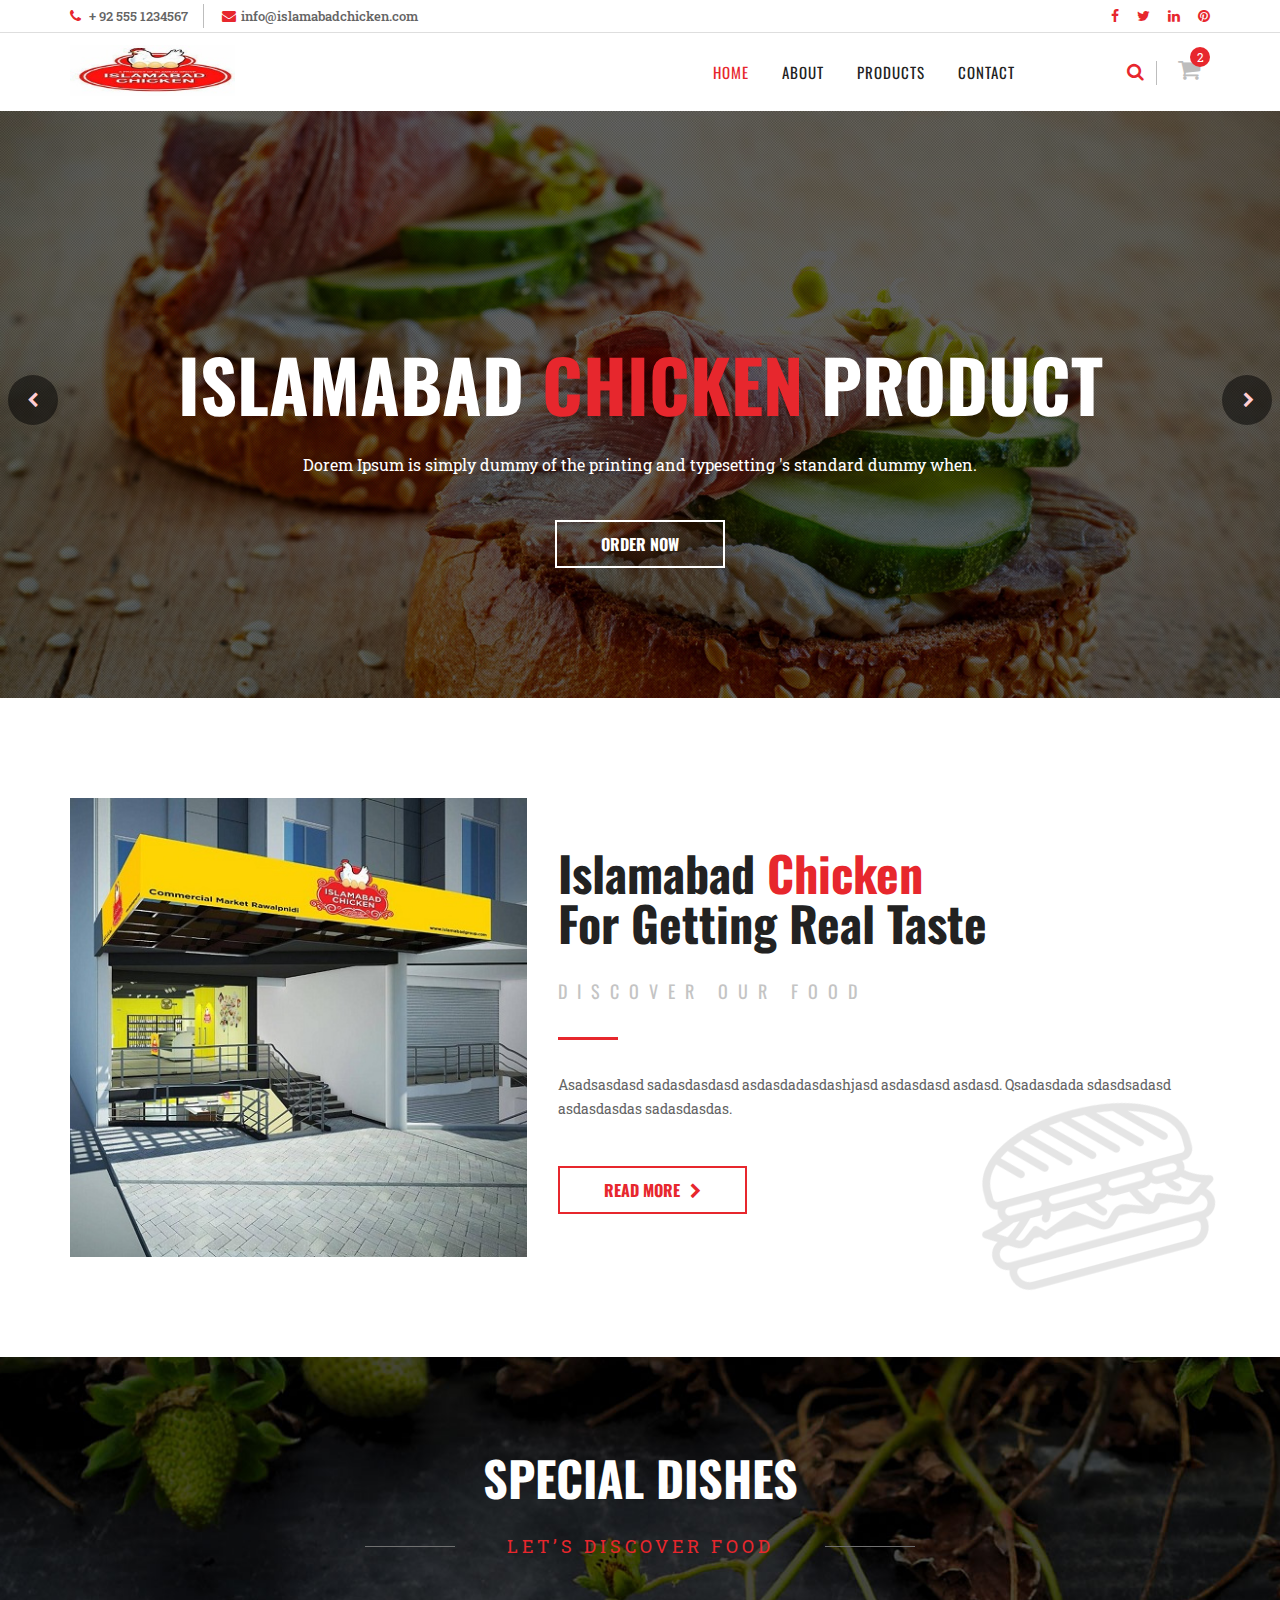
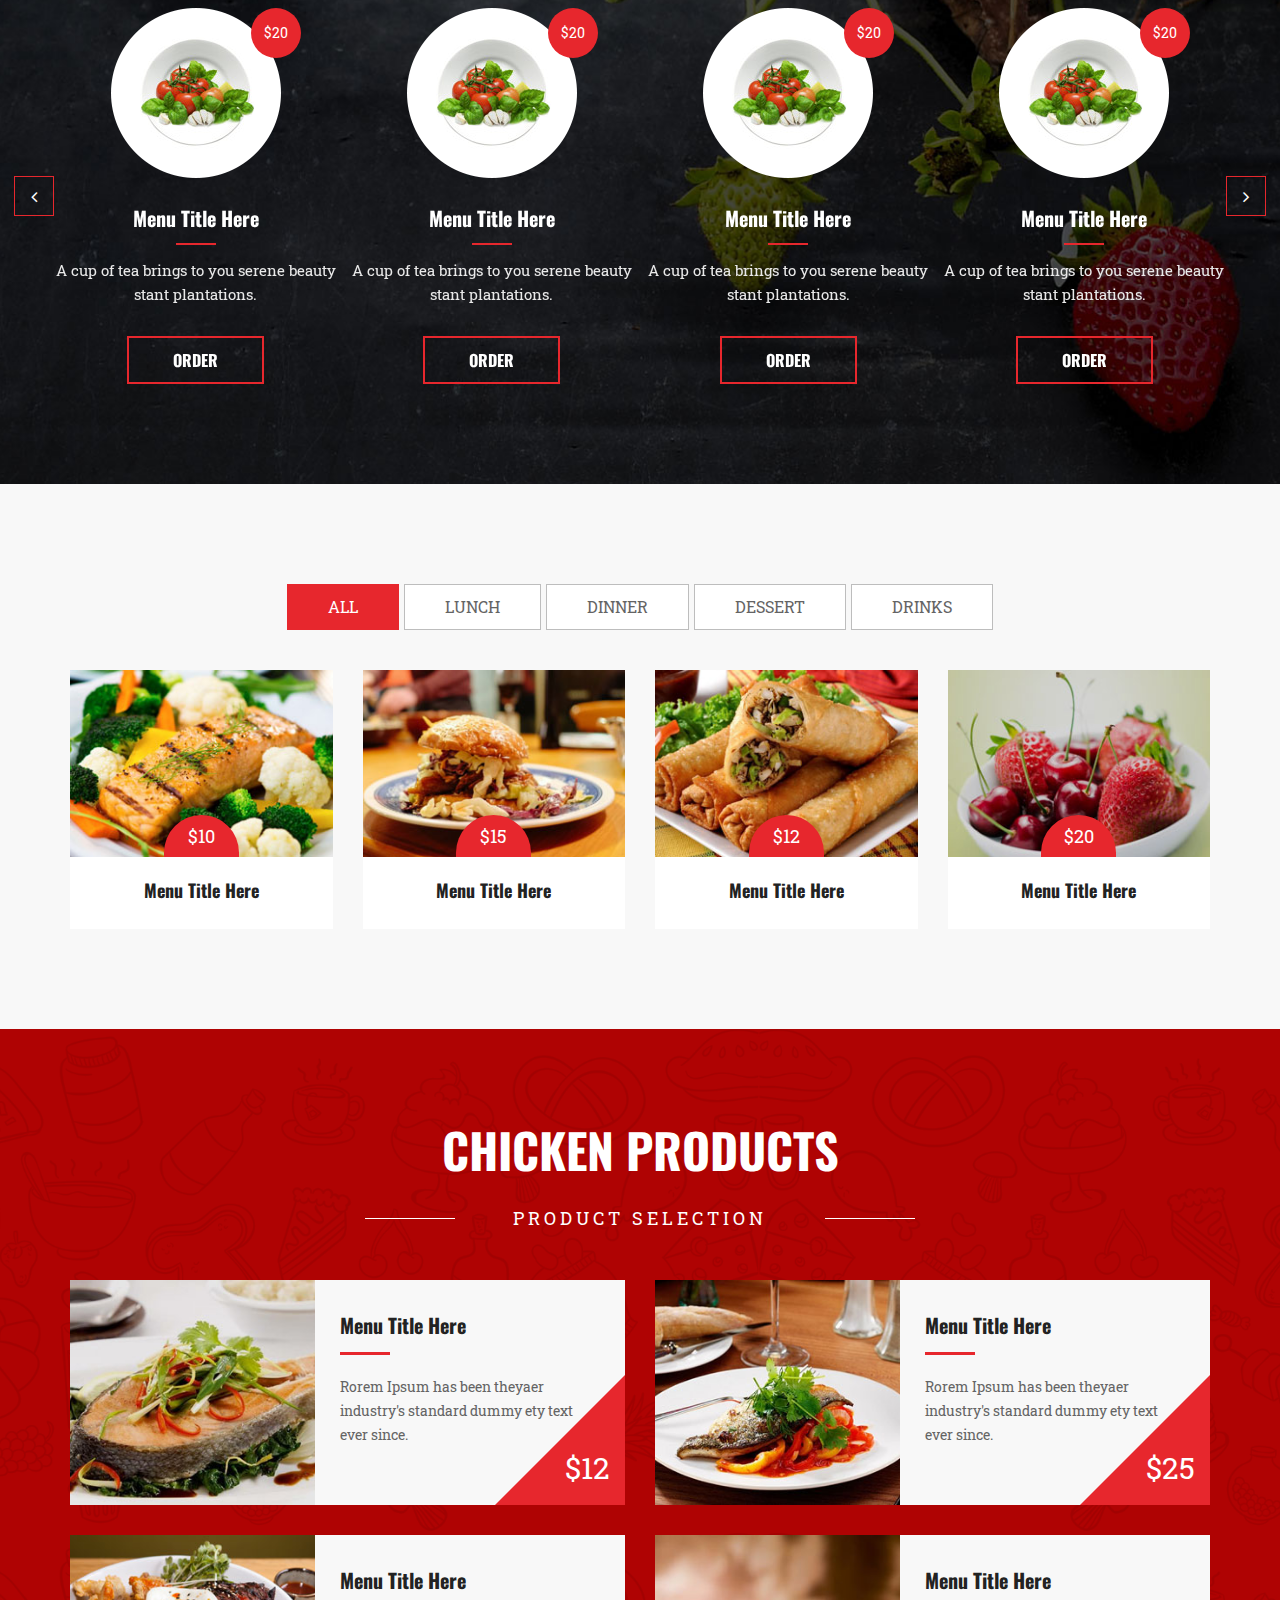
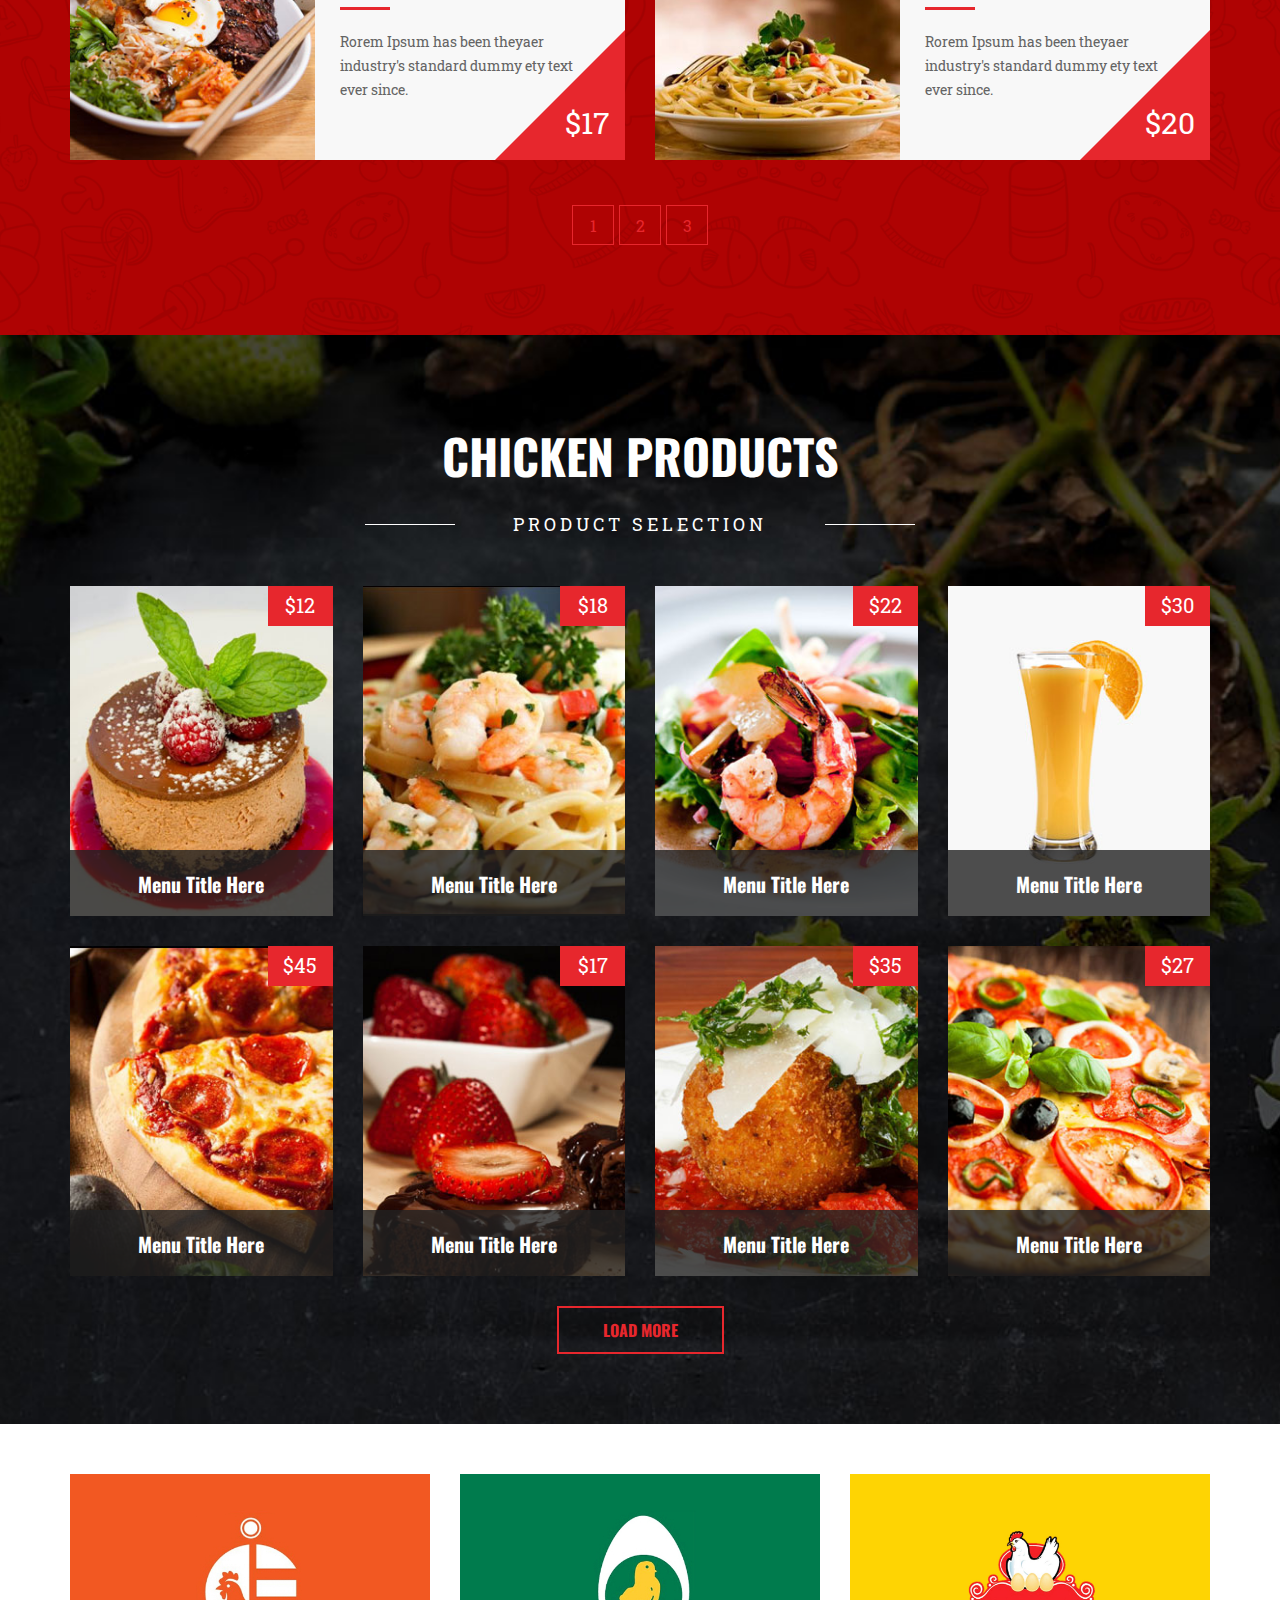
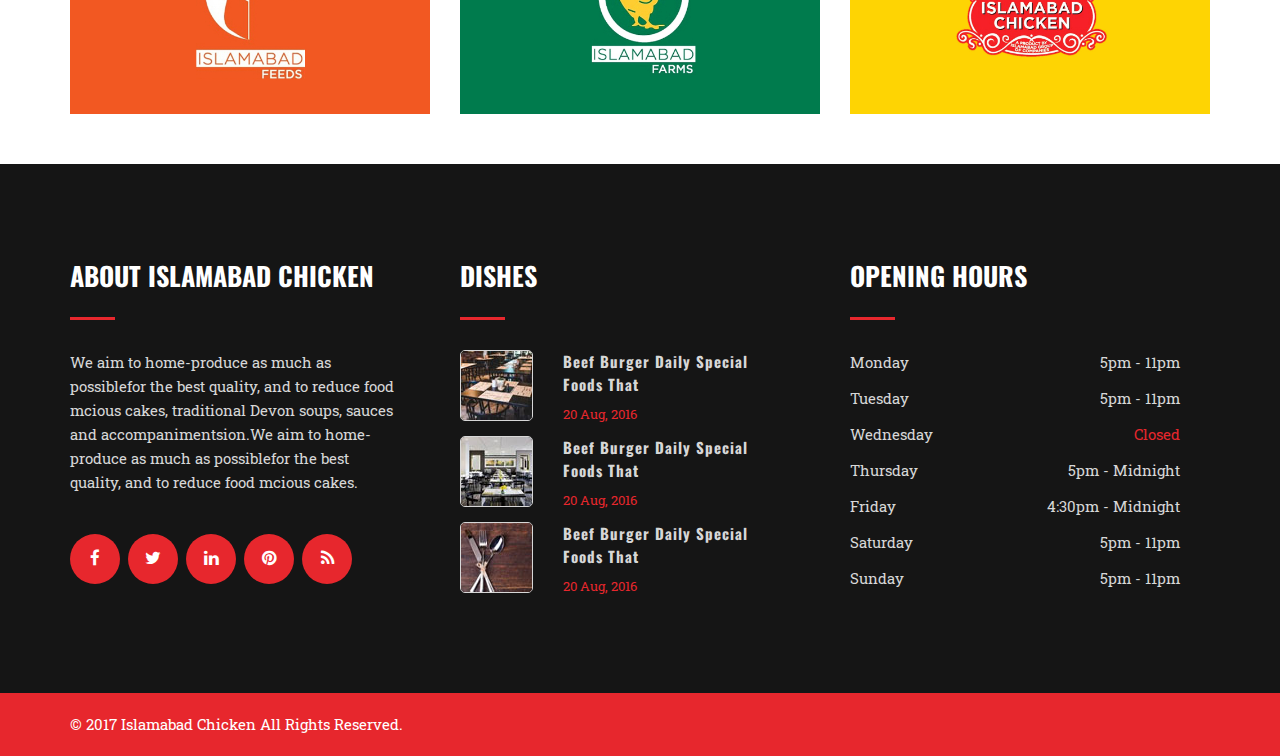
==== www/index.html @ 4a41516d "first commit" ====
<!doctype html>
<html class="no-js" lang="">
<meta http-equiv="content-type" content="text/html;charset=UTF-8" />
<head>
        <meta charset="utf-8">
        <meta http-equiv="x-ua-compatible" content="ie=edge">
        <title>Islamabad Chicken | Home </title>
        <meta name="description" content="">
        <meta name="viewport" content="width=device-width, initial-scale=1">

        <!-- Favicon -->
        <link rel="shortcut icon" type="image/x-icon" href="img/favicon.png">

        <!-- Normalize CSS --> 
        <link rel="stylesheet" href="css/normalize.css">

        <!-- Main CSS -->         
        <link rel="stylesheet" href="css/main.css">

        <!-- Bootstrap CSS --> 
        <link rel="stylesheet" href="css/bootstrap.min.css">

        <!-- Animate CSS --> 
        <link rel="stylesheet" href="css/animate.min.css">

        <!-- Font-awesome CSS-->
        <link rel="stylesheet" href="css/font-awesome.min.css">
        
        <!-- Owl Caousel CSS -->
        <link rel="stylesheet" href="vendor/OwlCarousel/owl.carousel.min.css">
        <link rel="stylesheet" href="vendor/OwlCarousel/owl.theme.default.min.css">
        
        <!-- Main Menu CSS -->      
        <link rel="stylesheet" href="css/meanmenu.min.css">

        <!-- nivo slider CSS -->
        <link rel="stylesheet" href="vendor/slider/css/nivo-slider.css" type="text/css" />
        <link rel="stylesheet" href="vendor/slider/css/preview.css" type="text/css" media="screen" />

        <!-- Datetime Picker Style CSS -->
        <link rel="stylesheet" href="css/jquery.datetimepicker.css">

        <!-- Switch Style CSS -->
        <link rel="stylesheet" href="css/switch-style.css">

        <!-- Custom CSS -->
        <link rel="stylesheet" href="style.css">

        <!-- Modernizr Js -->
        <script src="js/modernizr-2.8.3.min.js"></script>

    </head>
    <body>
        <!--[if lt IE 8]>
            <p class="browserupgrade">You are using an <strong>outdated</strong> browser. Please <a href="http://browsehappy.com/">upgrade your browser</a> to improve your experience.</p>
        <![endif]-->

        <!-- Add your site or application content here -->
        <div class="wrapper">
            <!-- Header Area Start Here -->
            <header>                
                <div class="header2-area">
                    <div class="header-top-area">
                        <div class="container">
                            <div class="row">
                                <div class="col-lg-6 col-md-6 col-sm-6 col-xs-12">
                                    <div class="header-top-left">
                                        <ul>
                                            <li><i class="fa fa-phone" aria-hidden="true"></i><a href="Tel:+1234567890"> + 92 555 1234567 </a></li>
                                            <li><i class="fa fa-envelope" aria-hidden="true"></i><a href="#">info@islamabadchicken.com</a></li>
                                        </ul>
                                    </div>
                                </div>
                                <div class="col-lg-6 col-md-6 col-sm-6 col-xs-12">
                                    <div class="header-top-right">
                                        <ul>
                                            <li><a href="#"><i class="fa fa-facebook" aria-hidden="true"></i></a></li>
                                            <li><a href="#"><i class="fa fa-twitter" aria-hidden="true"></i></a></li>
                                            <li><a href="#"><i class="fa fa-linkedin" aria-hidden="true"></i></a></li>
                                            <li><a href="#"><i class="fa fa-pinterest" aria-hidden="true"></i></a></li>
                                        </ul>
                                    </div>
                                </div>
                            </div>
                        </div>
                    </div>
                    <div class="header-bottom-area" id="sticker">
                        <div class="container">
                            <div class="row">                         
                                <div class="col-lg-2 col-md-2 col-sm-2 col-xs-12">
                                    <div class="logo-area">
                                        <a href="index-2.#"><img class="img-responsive" src="img/logo-color.png" alt="logo"></a>
                                    </div>
                                </div>  
                                <div class="col-lg-8 col-md-8 col-sm-8 col-xs-12">
                                    <div class="main-menu-area">
                                        <nav>
                                            <ul>
                                                <li class="active"><a href="#">Home</a></li>
                                                <li><a href="#">About</a></li>
                                                <li><a href="#">Products</a></li>
                                               <li><a href="contact.#">Contact</a></li>
                                            </ul>
                                        </nav>
                                    </div>
                                </div>   
                                <div class="col-lg-2 col-md-2 col-sm-2 col-xs-12">
                                    <ul class="header-cart-area">
                                        <li class="header-search">
                                            <form>
                                                <input type="text" class="search-form" placeholder="Search...." required="">                                    
                                                <a href="#" class="search-button" id="search-button"><i class="fa fa-search" aria-hidden="true"></i></a>
                                            </form>
                                        </li>
                                        <li>
                                            <div class="cart-area">
                                                <a href="#"><i aria-hidden="true" class="fa fa-shopping-cart"></i><span>2</span></a>
                                                <ul>
                                                    <li>
                                                        <div class="cart-single-product">
                                                            <div class="media">
                                                                <div class="pull-left cart-product-img">
                                                                    <a href="#">
                                                                        <img src="img/dish/1.png" alt="product" class="img-responsive">
                                                                    </a>
                                                                </div>
                                                                <div class="media-body cart-content">
                                                                    <ul>
                                                                        <li>
                                                                            <h1><a href="#">Lunch Menu</a></h1>
                                                                            <p><span>Code:</span> STPT600</p>
                                                                        </li>
                                                                        <li>
                                                                            <p>X 1</p>
                                                                        </li>
                                                                        <li>
                                                                            <p>$49</p>
                                                                        </li>
                                                                        <li>
                                                                            <a href="#" class="trash"><i class="fa fa-trash-o"></i></a>
                                                                        </li>
                                                                    </ul>
                                                                </div>
                                                            </div>
                                                        </div>
                                                    </li>
                                                    <li>
                                                        <div class="cart-single-product">
                                                            <div class="media">
                                                                <div class="pull-left cart-product-img">
                                                                    <a href="#">
                                                                        <img src="img/dish/2.png" alt="product" class="img-responsive">
                                                                    </a>
                                                                </div>
                                                                <div class="media-body cart-content">
                                                                    <ul>
                                                                        <li>
                                                                            <h1><a href="#">Dinner Menu</a></h1>
                                                                            <p><span>Code:</span> STPT460</p>
                                                                        </li>
                                                                        <li>
                                                                            <p>X 1</p>
                                                                        </li>
                                                                        <li>
                                                                            <p>$75</p>
                                                                        </li>
                                                                        <li>
                                                                            <a href="#" class="trash"><i class="fa fa-trash-o"></i></a>
                                                                        </li>
                                                                    </ul>
                                                                </div>
                                                            </div>
                                                        </div>
                                                    </li>
                                                    <li>
                                                        <span><span>Sub Total</span></span><span>$124</span>
                                                        <span><span>Discount</span></span><span>$30</span>
                                                        <span><span>Vat(20%)</span></span><span>$18.8</span>
                                                        <span><span>Sub Total</span></span><span>$112.8</span>
                                                    </li>
                                                    <li>
                                                        <ul class="checkout">
                                                            <li><a href="https://www.radiustheme.com/demo/html/redchili/redchili/cart.html" class="default-btn">View Cart</a></li>
                                                            <li><a href="https://www.radiustheme.com/demo/html/redchili/redchili/check-out.html" class="default-btn">Checkout</a></li>
                                                        </ul>
                                                    </li>
                                                </ul>
                                            </div>
                                        </li>
                                    </ul>
                                </div> 
                            </div>                          
                        </div> 
                    </div>
                </div>
                <!-- Mobile Menu Area Start -->
                <div class="mobile-menu-area">
                    <div class="container">
                        <div class="row">
                            <div class="col-md-12">
                                <div class="mobile-menu">
                                    <nav id="dropdown">
                                        <ul>
                                            <li><a href="index.php">Home</a></li>
                                            <li><a href="#">About</a>
                                                <ul>
                                                    <li><a href="about1.#">About 1</a></li>
                                                    <li><a href="about2.#">About 2</a></li>   
                                                    <li class="has-child-menu"><a href="#">Demo</a>
                                                        <ul class="thired-level">
                                                            <li><a href="#">Demo 1</a></li>
                                                            <li><a href="#">Demo 2</a></li>
                                                        </ul>
                                                    </li> 
                                                </ul>
                                            </li>
                                            <li><a href="#">Food Menu</a>
                                                <ul>
                                                    <li><a href="food-menu1.#">Food Menu 1</a></li>        
                                                    <li><a href="food-menu2.#">Food Menu 2</a></li>        
                                                    <li><a href="food-menu3.#">Food Menu 3</a></li>        
                                                    <li><a href="food-menu4.#">Food Menu 4</a></li>        
                                                    <li><a href="food-menu5.#">Food Menu 5</a></li> 
                                                    <li><a href="food-menu-details.#">Menu Details</a></li> 
                                                </ul>   
                                            </li>
                                          
                                           
                                            <li><a href="contact.#">Contact</a></li>
                                        </ul>
                                    </nav>
                                </div>           
                            </div>
                        </div>
                    </div>
                </div>  
                <!-- Mobile Menu Area End -->
            </header>
            <!-- Header Area End Here -->
            <!-- Slider 1 Area Start Here -->               
            <div class="slider1-area">
                <div class="bend niceties preview-1">
                    <div id="ensign-nivoslider-3" class="slides">   
                        <img src="img/slider/slide2-1.jpg" alt="slider" title="#slider-direction-1"/>
                        <img src="img/slider/slide2-2.jpg" alt="slider" title="#slider-direction-2"/>
                        <img src="img/slider/slide2-3.jpg" alt="slider" title="#slider-direction-3"/>
                    </div>
                    <div id="slider-direction-3" class="t-cn slider-direction">
                        <div class="slider-content s-tb slide-1">
                            <div class="title-container s-tb-c">
                                <h1 class="title1">Delicious Chicken Shawarma</h1>
                                <p>Dorem Ipsum is simply dummy of the printing and typesetting 's standard dummy when.</p>
                                <div class="slider-btn-area">
                                    <a href="#" class="ghost-btn">Order Now</a>
                                </div>
                            </div>
                        </div>
                    </div>
                    <div id="slider-direction-2" class="t-cn slider-direction">
                        <div class="slider-content s-tb slide-2">
                             <div class="title-container s-tb-c">
                                <h1 class="title1">Grilled Shawarma Sandwiches </h1>
                                <p>Dorem Ipsum is simply dummy of the printing and typesetting 's standard dummy when.</p>
                                <div class="slider-btn-area">
                                    <a href="#" class="ghost-btn">Order Now</a>
                                </div>
                            </div>
                        </div>
                    </div>
                    <div id="slider-direction-1" class="t-cn slider-direction">
                        <div class="slider-content s-tb slide-3">
                             <div class="title-container s-tb-c">
                                <h1 class="title1">Islamabad <span>Chicken</span> Product </h1>
                                <p>Dorem Ipsum is simply dummy of the printing and typesetting 's standard dummy when.</p>
                                <div class="slider-btn-area">
                                    <a href="#" class="ghost-btn">Order Now</a>
                                </div>
                            </div>
                        </div>
                    </div>
                </div>  
            </div>
            <!-- Slider 1 Area End Here -->
            
			<!-- About 1 Area Start Here -->
            <div class="about1-area section-space">
                <img class="img-responsive section-back" src="img/section-back-1.png" alt="Sestion Back">
                <div class="container">
                    <div class="row">
                        <div class="col-lg-5 col-md-5 col-sm-6 col-xs-12 wow fadeInLeft">
                           <a href="#"><img class="img-responsive" src="img/chef/1.png" alt="chef"></a>
                        </div>
                        <div class="col-lg-7 col-md-7 col-sm-6 col-xs-12 wow fadeInRight">
                            <div class="about1-area-top">
                                <h2>Islamabad <span> Chicken </span></h2>
                                <h2>For Getting Real Taste</h2>
                            </div>
                           <h3 class="title-bar-big-left">Discover Our Food</h3>
                           <p>Asadsasdasd sadasdasdasd asdasdadasdashjasd asdasdasd asdasd. Qsadasdada sdasdsadasd asdasdasdas sadasdasdas.</p>
                           <a href="#" class="ghost-color-btn">Read More<i class="fa fa-chevron-right" aria-hidden="true"></i></a>
                        </div>
                    </div>
                </div>
            </div>
            <!-- About 1 Area End Here -->
			
            <!-- Special Dish Area Start Here -->
            <div class="special-dish-area">
                <div class="container">
                    <h2 class="title">Special Dishes </h2>
                    <span class="subtitle-color">Let’s Discover Food</span>
                    <div class="row">
                        <div class="rc-carousel"
                            data-loop="true"
                            data-items="4"
                            data-margin="15"
                            data-autoplay="true"
                            data-autoplay-timeout="10000"
                            data-smart-speed="2000"
                            data-dots="false"
                            data-nav="true"
                            data-nav-speed="false"
                            data-r-x-small="1"
                            data-r-x-small-nav="false"
                            data-r-x-small-dots="true"
                            data-r-x-medium="1"
                            data-r-x-medium-nav="false"
                            data-r-x-medium-dots="true"
                            data-r-small="3"
                            data-r-small-nav="true"
                            data-r-small-dots="false"
                            data-r-medium="4"
                            data-r-medium-nav="true"
                            data-r-medium-dots="false">                        
                            <div class="special-dish-box">
                                <span>$20</span>
                                <a href="#"><img class="img-responsive" src="img/dish/1.png" alt="dish"></a>
                                <h3 class="title-small title-bar-small-center"><a href="#">Menu Title Here</a></h3>
                                <p>A cup of tea brings to you serene beauty stant plantations.</p>
                                <a href="#" class="ghost-semi-color-btn">Order</a>
                            </div>
                            <div class="special-dish-box">
                                <span>$20</span>
                                <a href="#"><img class="img-responsive" src="img/dish/1.png" alt="dish"></a>
                                <h3 class="title-small title-bar-small-center"><a href="#">Menu Title Here</a></h3>
                                <p>A cup of tea brings to you serene beauty stant plantations.</p>
                                <a href="#" class="ghost-semi-color-btn">Order</a>
                            </div>
                            <div class="special-dish-box">
                                <span>$20</span>
                                <a href="#"><img class="img-responsive" src="img/dish/1.png" alt="dish"></a>
                                <h3 class="title-small title-bar-small-center"><a href="#">Menu Title Here</a></h3>
                                <p>A cup of tea brings to you serene beauty stant plantations.</p>
                                <a href="#" class="ghost-semi-color-btn">Order</a>
                            </div>
                            <div class="special-dish-box">
                                <span>$20</span>
                                <a href="#"><img class="img-responsive" src="img/dish/1.png" alt="dish"></a>
                                <h3 class="title-small title-bar-small-center"><a href="#">Menu Title Here</a></h3>
                                <p>A cup of tea brings to you serene beauty stant plantations.</p>
                                <a href="#" class="ghost-semi-color-btn">Order</a>
                            </div>
                            <div class="special-dish-box">
                                <span>$20</span>
                                <a href="#"><img class="img-responsive" src="img/dish/1.png" alt="dish"></a>
                                <h3 class="title-small title-bar-small-center"><a href="#">Menu Title Here</a></h3>
                                <p>A cup of tea brings to you serene beauty stant plantations.</p>
                                <a href="#" class="ghost-semi-color-btn">Order</a>
                            </div>
                            <div class="special-dish-box">
                                <span>$20</span>
                                <a href="#"><img class="img-responsive" src="img/dish/1.png" alt="dish"></a>
                                <h3 class="title-small title-bar-small-center"><a href="#">Menu Title Here</a></h3>
                                <p>A cup of tea brings to you serene beauty stant plantations.</p>
                                <a href="#" class="ghost-semi-color-btn">Order</a>
                            </div>
                            <div class="special-dish-box">
                                <span>$20</span>
                                <a href="#"><img class="img-responsive" src="img/dish/1.png" alt="dish"></a>
                                <h3 class="title-small title-bar-small-center"><a href="#">Menu Title Here</a></h3>
                                <p>A cup of tea brings to you serene beauty stant plantations.</p>
                                <a href="#" class="ghost-semi-color-btn">Order</a>
                            </div>
                            <div class="special-dish-box">
                                <span>$20</span>
                                <a href="#"><img class="img-responsive" src="img/dish/1.png" alt="dish"></a>
                                <h3 class="title-small title-bar-small-center"><a href="#">Menu Title Here</a></h3>
                                <p>A cup of tea brings to you serene beauty stant plantations.</p>
                                <a href="#" class="ghost-semi-color-btn">Order</a>
                            </div>
                            <div class="special-dish-box">
                                <span>$20</span>
                                <a href="#"><img class="img-responsive" src="img/dish/1.png" alt="dish"></a>
                                <h3 class="title-small title-bar-small-center"><a href="#">Menu Title Here</a></h3>
                                <p>A cup of tea brings to you serene beauty stant plantations.</p>
                                <a href="#" class="ghost-semi-color-btn">Order</a>
                            </div>
                        </div>
                    </div>
                </div>
            </div>
            <!-- Special Dish Area End Here -->
            
			<!-- Food Menu 2 Area Start Here -->  
            <div class="food-menu2-area">
                <div class="container" id="inner-isotope">
                    <div class="row">
                        <div class="col-lg-12 col-md-12 col-sm-12 col-xs-12">
                            <div class="isotop-classes-tab myisotop"> 
                                <a href="#" data-filter="*" class="current">All</a>
                                <a href="#" data-filter=".lunch">Lunch</a>
                                <a href="#" data-filter=".dinner">Dinner</a>
                                <a href="#" data-filter=".dessert">Dessert</a>
                                <a href="#" data-filter=".drinks">Drinks</a>
                            </div>
                        </div>
                    </div>
                    <div class="row featuredContainer">
                        <div class="col-lg-3 col-md-3 col-sm-4 col-xs-6 lunch dinner drinks">
                            <div class="food-menu2-box">
                                <div class="food-menu2-img-holder">
                                    <div class="food-menu2-more-holder">
                                        <ul>
                                            <li><a href="#"><i class="fa fa-link" aria-hidden="true"></i></a></li>
                                        </ul>
                                    </div>
                                    <a href="#"><img class="img-responsive" src="img/dish/11.jpg" alt="dish"></a>
                                </div>
                                 <div class="food-menu2-title-holder">
                                    <span>$10</span>
                                    <h3><a href="#">Menu Title Here</a></h3>
                                </div>
                            </div>
                        </div>
                        <div class="col-lg-3 col-md-3 col-sm-4 col-xs-6 dessert dinner drinks">
                            <div class="food-menu2-box">
                                <div class="food-menu2-img-holder">
                                    <div class="food-menu2-more-holder">
                                        <ul>
                                            <li><a href="#"><i class="fa fa-link" aria-hidden="true"></i></a></li>
                                        </ul>
                                    </div>
                                    <a href="#"><img class="img-responsive" src="img/dish/12.jpg" alt="dish"></a>
                                </div>
                                 <div class="food-menu2-title-holder">
                                    <span>$15</span>
                                    <h3><a href="#">Menu Title Here</a></h3>
                                </div>
                            </div>
                        </div>
                        <div class="col-lg-3 col-md-3 col-sm-4 col-xs-6 lunch dessert drinks">
                            <div class="food-menu2-box">
                                <div class="food-menu2-img-holder">
                                    <div class="food-menu2-more-holder">
                                        <ul>
                                            <li><a href="#"><i class="fa fa-link" aria-hidden="true"></i></a></li>
                                        </ul>
                                    </div>
                                    <a href="#"><img class="img-responsive" src="img/dish/13.jpg" alt="dish"></a>
                                </div>
                                 <div class="food-menu2-title-holder">
                                    <span>$12</span>
                                    <h3><a href="#">Menu Title Here</a></h3>
                                </div>
                            </div>
                        </div>
                        <div class="col-lg-3 col-md-3 col-sm-4 col-xs-6 lunch dinner dessert">
                            <div class="food-menu2-box">
                                <div class="food-menu2-img-holder">
                                    <div class="food-menu2-more-holder">
                                        <ul>
                                            <li><a href="#"><i class="fa fa-link" aria-hidden="true"></i></a></li>
                                        </ul>
                                    </div>
                                    <a href="#"><img class="img-responsive" src="img/dish/14.jpg" alt="dish"></a>
                                </div>
                                 <div class="food-menu2-title-holder">
                                    <span>$20</span>
                                    <h3><a href="#">Menu Title Here</a></h3>
                                </div>
                            </div>
                        </div>
                       
                    </div>
                </div>
            </div>
            <!-- Food Menu 2 Area End Here -->
           
		   <!-- Food Menu 3 Area Start Here -->  
            <div class="food-menu3-area section-space" style="padding: 85px 0 90px;
    position: relative;
    background: url(img/tasty-menu-back.png);
    background-size: cover;
    background-position: center;
    background-repeat: no-repeat;
    background-color: #af0303;">
                <div class="container">
                    <div class="row">
						
						<h2 class="title">Chicken Products</h2>
                    <span class="subtitle">Product Selection</span>             
					
                        <div class="col-lg-6 col-md-4 col-sm-6 col-xs-6">
                            <div class="food-menu3-box">
                               <div class="food-menu3-box-img">
                                    <a href="#"><i class="fa fa-link" aria-hidden="true"></i></a>
                                    <img src="img/dish/23.jpg" alt="dish" class="img-responsive">
                                </div>
                                <div class="food-menu3-box-content">
                                    <h3 class="title-bar-medium-left"><a href="#">Menu Title Here</a></h3>
                                    <p>Rorem Ipsum has been theyaer industry's standard dummy ety text ever since.</p>  
                                    <div class="food-menu-price">
                                        <span>$12</span>
                                    </div>
                                </div>
                            </div>
                        </div>
                        <div class="col-lg-6 col-md-4 col-sm-6 col-xs-6">
                            <div class="food-menu3-box">
                               <div class="food-menu3-box-img">
                                    <a href="#"><i class="fa fa-link" aria-hidden="true"></i></a>
                                    <img src="img/dish/24.jpg" alt="dish" class="img-responsive">
                                </div>
                                <div class="food-menu3-box-content">
                                    <h3 class="title-bar-medium-left"><a href="#">Menu Title Here</a></h3>
                                    <p>Rorem Ipsum has been theyaer industry's standard dummy ety text ever since.</p>  
                                    <div class="food-menu-price">
                                        <span>$25</span>
                                    </div>
                                </div>
                            </div>
                        </div>
                        <div class="col-lg-6 col-md-4 col-sm-6 col-xs-6">
                            <div class="food-menu3-box">
                               <div class="food-menu3-box-img">
                                    <a href="#"><i class="fa fa-link" aria-hidden="true"></i></a>
                                    <img src="img/dish/25.jpg" alt="dish" class="img-responsive">
                                </div>
                                <div class="food-menu3-box-content">
                                    <h3 class="title-bar-medium-left"><a href="#">Menu Title Here</a></h3>
                                    <p>Rorem Ipsum has been theyaer industry's standard dummy ety text ever since.</p>  
                                    <div class="food-menu-price">
                                        <span>$17</span>
                                    </div>
                                </div>
                            </div>
                        </div>
                        <div class="col-lg-6 col-md-4 col-sm-6 col-xs-6">
                            <div class="food-menu3-box">
                               <div class="food-menu3-box-img">
                                    <a href="#"><i class="fa fa-link" aria-hidden="true"></i></a>
                                    <img src="img/dish/26.jpg" alt="dish" class="img-responsive">
                                </div>
                                <div class="food-menu3-box-content">
                                    <h3 class="title-bar-medium-left"><a href="#">Menu Title Here</a></h3>
                                    <p>Rorem Ipsum has been theyaer industry's standard dummy ety text ever since.</p>  
                                    <div class="food-menu-price">
                                        <span>$20</span>
                                    </div>
                                </div>
                            </div>
                        </div>
                    	
                    </div>
                    <ul class="mypagination">
                        <li class="active"><a href="#">1</a></li>
                        <li><a href="#">2</a></li>
                        <li><a href="#">3</a></li>
                    </ul>
                </div>
            </div>
            <!-- Food Menu 3 Area End Here -->
			
			<!-- Food Menu 4 Area Start Here -->  
            <div class="food-menu4-area section-space" 
	style="padding: 85px 0 70px;background: url(img/special-dishes-back.jpg);background-size: cover;background-repeat: no-repeat;background-position: center;">
                <div class="container menu-list-wrapper">
					
					<h2 class="title">Chicken Products</h2>
                    <span class="subtitle">Product Selection</span>    
					
                    <div class="row menu-list">
                        <div class="col-lg-3 col-md-3 col-sm-4 col-xs-6  menu-item">
                            <div class="food-menu4-box">
                                <img src="img/dish/31.jpg" alt="dish" class="img-responsive">                              
                                <span>$12</span>
                                <div class="food-menu4-box-title">
                                    <h3><a href="#">Menu Title Here</a></h3>
                                    <p>Torem Ipsum has been the industrys standard dummy ever since therly hanged ncluding versions.</p>
                                    <a href="#" class="default-btn">Details</a>  
                                </div>
                            </div>
                        </div>
                        <div class="col-lg-3 col-md-3 col-sm-4 col-xs-6  menu-item">
                            <div class="food-menu4-box">
                                <img src="img/dish/32.jpg" alt="dish" class="img-responsive">                              
                                <span>$18</span>
                                <div class="food-menu4-box-title">
                                    <h3><a href="#">Menu Title Here</a></h3>
                                    <p>Torem Ipsum has been the industrys standard dummy ever since therly hanged ncluding versions.</p>
                                    <a href="#" class="default-btn">Details</a>  
                                </div>
                            </div>
                        </div>
                        <div class="col-lg-3 col-md-3 col-sm-4 col-xs-6  menu-item">
                            <div class="food-menu4-box">
                                <img src="img/dish/33.jpg" alt="dish" class="img-responsive">                              
                                <span>$22</span>
                                <div class="food-menu4-box-title">
                                    <h3><a href="#">Menu Title Here</a></h3>
                                    <p>Torem Ipsum has been the industrys standard dummy ever since therly hanged ncluding versions.</p>
                                    <a href="#" class="default-btn">Details</a>  
                                </div>
                            </div>
                        </div>
                        <div class="col-lg-3 col-md-3 col-sm-4 col-xs-6  menu-item">
                            <div class="food-menu4-box">
                                <img src="img/dish/34.jpg" alt="dish" class="img-responsive">                              
                                <span>$30</span>
                                <div class="food-menu4-box-title">
                                    <h3><a href="#">Menu Title Here</a></h3>
                                    <p>Torem Ipsum has been the industrys standard dummy ever since therly hanged ncluding versions.</p>
                                    <a href="#" class="default-btn">Details</a>  
                                </div>
                            </div>
                        </div>
                        <div class="col-lg-3 col-md-3 col-sm-4 col-xs-6  menu-item">
                            <div class="food-menu4-box">
                                <img src="img/dish/35.jpg" alt="dish" class="img-responsive">                              
                                <span>$45</span>
                                <div class="food-menu4-box-title">
                                    <h3><a href="#">Menu Title Here</a></h3>
                                    <p>Torem Ipsum has been the industrys standard dummy ever since therly hanged ncluding versions.</p>
                                    <a href="#" class="default-btn">Details</a>  
                                </div>
                            </div>
                        </div>
                        <div class="col-lg-3 col-md-3 col-sm-4 col-xs-6  menu-item">
                            <div class="food-menu4-box">
                                <img src="img/dish/36.jpg" alt="dish" class="img-responsive">                              
                                <span>$17</span>
                                <div class="food-menu4-box-title">
                                    <h3><a href="#">Menu Title Here</a></h3>
                                    <p>Torem Ipsum has been the industrys standard dummy ever since therly hanged ncluding versions.</p>
                                    <a href="#" class="default-btn">Details</a>  
                                </div>
                            </div>
                        </div>
                        <div class="col-lg-3 col-md-3 col-sm-4 col-xs-6  menu-item">
                            <div class="food-menu4-box">
                                <img src="img/dish/37.jpg" alt="dish" class="img-responsive">                              
                                <span>$35</span>
                                <div class="food-menu4-box-title">
                                    <h3><a href="#">Menu Title Here</a></h3>
                                    <p>Torem Ipsum has been the industrys standard dummy ever since therly hanged ncluding versions.</p>
                                    <a href="#" class="default-btn">Details</a>  
                                </div>
                            </div>
                        </div>
                        <div class="col-lg-3 col-md-3 col-sm-4 col-xs-6  menu-item">
                            <div class="food-menu4-box">
                                <img src="img/dish/38.jpg" alt="dish" class="img-responsive">                              
                                <span>$27</span>
                                <div class="food-menu4-box-title">
                                    <h3><a href="#">Menu Title Here</a></h3>
                                    <p>Torem Ipsum has been the industrys standard dummy ever since therly hanged ncluding versions.</p>
                                    <a href="#" class="default-btn">Details</a>  
                                </div>
                            </div>
                        </div>
                                          
                    </div>
                    <div class="loadmore">
                        <a href="#" class="ghost-color-btn">Load More</a>
                    </div>
                </div>
            </div>
            <!-- Food Menu 4 Area End Here -->
			
            <!-- Brand Area Start Here -->
            <div class="brand-area">
                <div class="container">
                    <div class="row">                         
                        <div class="col-lg-4 col-md-4 col-sm-4">
                                <img src="img/brand/project-1.jpg" alt="dish" class="img-responsive">                              
                        </div>
						<div class="col-lg-4 col-md-4 col-sm-4">
                                <img src="img/brand/project-2.jpg" alt="dish" class="img-responsive">                              
                        </div>
						<div class="col-lg-4 col-md-4 col-sm-4">
                                <img src="img/brand/project-3.jpg" alt="dish" class="img-responsive">                              
                        </div>
					</div>  
                </div>  
            </div>  
            <!-- Brand Area End Here -->
            <!-- Footer Area Start Here -->
            <footer>
                <div class="footer-area-top section-space">
                    <div class="container">
                        <div class="row">
                            <div class="col-lg-4 col-md-4 col-sm-4 col-xs-12">
                                <div class="footer-box">
                                    <h3 class="title-bar-footer">About Islamabad Chicken</h3>
                                    <div class="footer-about">
                                        <p>We aim to home-produce as much as possiblefor the best quality, and to reduce food mcious cakes, traditional Devon soups, sauces and accompanimentsion.We aim to home-produce as much as possiblefor the best quality, and to reduce food mcious cakes.</p>
                                    </div>
                                    <ul class="footer-social">
                                        <li><a href="#"><i class="fa fa-facebook" aria-hidden="true"></i></a></li>
                                        <li><a href="#"><i class="fa fa-twitter" aria-hidden="true"></i></a></li>
                                        <li><a href="#"><i class="fa fa-linkedin" aria-hidden="true"></i></a></li>
                                        <li><a href="#"><i class="fa fa-pinterest" aria-hidden="true"></i></a></li>
                                        <li><a href="#"><i class="fa fa-rss" aria-hidden="true"></i></a></li>
                                    </ul>
                                </div>
                            </div>
                            <div class="col-lg-4 col-md-4 col-sm-4 col-xs-12">
                                <div class="footer-box">
                                    <h3 class="title-bar-footer">Dishes</h3>
                                    <div class="footer-blog-post">
                                        <div class="media">
                                            <a href="#" class="pull-left">
                                                <img src="img/footer-blog1.jpg" alt="footer-blog" class="img-responsive">
                                            </a>
                                            <div class="media-body">
                                                <h4><a href="#">Beef Burger Daily Special Foods That</a></h4>
                                                <p>20 Aug, 2016</p>
                                            </div>
                                        </div>
                                    </div>
                                     <div class="footer-blog-post">
                                        <div class="media">
                                            <a href="#" class="pull-left">
                                                <img src="img/footer-blog2.jpg" alt="footer-blog" class="img-responsive">
                                            </a>
                                            <div class="media-body">
                                                <h4><a href="#">Beef Burger Daily Special Foods That</a></h4>
                                                <p>20 Aug, 2016</p>
                                            </div>
                                        </div>
                                    </div>
                                     <div class="footer-blog-post">
                                        <div class="media">
                                            <a href="#" class="pull-left">
                                                <img src="img/footer-blog3.jpg" alt="footer-blog" class="img-responsive">
                                            </a>
                                            <div class="media-body">
                                                <h4><a href="#">Beef Burger Daily Special Foods That</a></h4>
                                                <p>20 Aug, 2016</p>
                                            </div>
                                        </div>
                                    </div>
                                </div>
                            </div>
                            <div class="col-lg-4 col-md-4 col-sm-4 col-xs-12">
                                <div class="footer-box">
                                    <h3 class="title-bar-footer">Opening Hours</h3>
                                    <ul class="opening-schedule">
                                        <li>Monday<span> 5pm - 11pm</span></li>
                                        <li>Tuesday<span> 5pm - 11pm</span></li>
                                        <li>Wednesday <span> Closed</span></li>
                                        <li>Thursday<span> 5pm - Midnight</span></li>
                                        <li>Friday<span> 4:30pm - Midnight</span></li>
                                        <li>Saturday <span> 5pm - 11pm</span></li>
                                        <li>Sunday<span> 5pm - 11pm</span></li>
                                    </ul>
                                </div>
                            </div>
                        </div>
                    </div>
                </div>
                <div class="footer-area-bottom">
                    <div class="container">
                        <p>&copy; 2017 Islamabad Chicken All Rights Reserved. &nbsp; </p>
                    </div>
                </div>
            </footer>
            <!-- Footer Area End Here -->
        </div>
        
        <!-- Preloader Start Here -->
        <div id="preloader"></div>
        <!-- Preloader End Here -->
        <!-- jquery-->  
        <script src="js/jquery-2.2.4.min.js" type="text/javascript"></script>

        <!-- Plugins js -->
        <script src="js/plugins.js" type="text/javascript"></script>
        
        <!-- Bootstrap js -->
        <script src="js/bootstrap.min.js" type="text/javascript"></script>

        <!-- WOW JS -->     
        <script src="js/wow.min.js"></script>

        <!-- Nivo slider js -->     
        <script src="vendor/slider/js/jquery.nivo.slider.js" type="text/javascript"></script>
        <script src="vendor/slider/home.js" type="text/javascript"></script>

        <!-- Owl Cauosel JS -->
        <script src="vendor/OwlCarousel/owl.carousel.min.js" type="text/javascript"></script>
        
        <!-- Meanmenu Js -->
        <script src="js/jquery.meanmenu.min.js" type="text/javascript"></script>

        <!-- Srollup js -->
        <script src="js/jquery.scrollUp.min.js" type="text/javascript"></script>

         <!-- jquery.counterup js -->
        <script src="js/jquery.counterup.min.js"></script>
        <script src="js/waypoints.min.js"></script>

        <!-- Switch js -->
        <script src="js/switch-style.js" type="text/javascript"></script>
        
        <!-- Date Time Picker Js -->
        <script src="js/jquery.datetimepicker.full.min.js" type="text/javascript"></script>

        <!-- Validator js -->
        <script src="js/validator.min.js" type="text/javascript"></script>
        
        <!-- Custom Js -->
        <script src="js/main.js" type="text/javascript"></script>

</body>
</html>
---- www/css/main.css ----
/*! HTML5 Boilerplate v5.3.0 | MIT License | https://html5boilerplate.com/ */

/*
 * What follows is the result of much research on cross-browser styling.
 * Credit left inline and big thanks to Nicolas Gallagher, Jonathan Neal,
 * Kroc Camen, and the H5BP dev community and team.
 */

/* ==========================================================================
   Base styles: opinionated defaults
   ========================================================================== */

html {
    color: #222;
    font-size: 1em;
    line-height: 1.4;
}

/*
 * Remove text-shadow in selection highlight:
 * https://twitter.com/miketaylr/status/12228805301
 *
 * These selection rule sets have to be separate.
 * Customize the background color to match your design.
 */

::-moz-selection {
    background: #b3d4fc;
    text-shadow: none;
}

::selection {
    background: #b3d4fc;
    text-shadow: none;
}

/*
 * A better looking default horizontal rule
 */

hr {
    display: block;
    height: 1px;
    border: 0;
    border-top: 1px solid #ccc;
    margin: 1em 0;
    padding: 0;
}

/*
 * Remove the gap between audio, canvas, iframes,
 * images, videos and the bottom of their containers:
 * https://github.com/h5bp/html5-boilerplate/issues/440
 */

audio,
canvas,
iframe,
img,
svg,
video {
    vertical-align: middle;
}

/*
 * Remove default fieldset styles.
 */

fieldset {
    border: 0;
    margin: 0;
    padding: 0;
}

/*
 * Allow only vertical resizing of textareas.
 */

textarea {
    resize: vertical;
}

/* ==========================================================================
   Browser Upgrade Prompt
   ========================================================================== */

.browserupgrade {
    margin: 0.2em 0;
    background: #ccc;
    color: #000;
    padding: 0.2em 0;
}

/* ==========================================================================
   Author's custom styles
   ========================================================================== */

















/* ==========================================================================
   Helper classes
   ========================================================================== */

/*
 * Hide visually and from screen readers
 */

.hidden {
    display: none !important;
}

/*
 * Hide only visually, but have it available for screen readers:
 * http://snook.ca/archives/html_and_css/hiding-content-for-accessibility
 */

.visuallyhidden {
    border: 0;
    clip: rect(0 0 0 0);
    height: 1px;
    margin: -1px;
    overflow: hidden;
    padding: 0;
    position: absolute;
    width: 1px;
}

/*
 * Extends the .visuallyhidden class to allow the element
 * to be focusable when navigated to via the keyboard:
 * https://www.drupal.org/node/897638
 */

.visuallyhidden.focusable:active,
.visuallyhidden.focusable:focus {
    clip: auto;
    height: auto;
    margin: 0;
    overflow: visible;
    position: static;
    width: auto;
}

/*
 * Hide visually and from screen readers, but maintain layout
 */

.invisible {
    visibility: hidden;
}

/*
 * Clearfix: contain floats
 *
 * For modern browsers
 * 1. The space content is one way to avoid an Opera bug when the
 *    `contenteditable` attribute is included anywhere else in the document.
 *    Otherwise it causes space to appear at the top and bottom of elements
 *    that receive the `clearfix` class.
 * 2. The use of `table` rather than `block` is only necessary if using
 *    `:before` to contain the top-margins of child elements.
 */

.clearfix:before,
.clearfix:after {
    content: " "; /* 1 */
    display: table; /* 2 */
}

.clearfix:after {
    clear: both;
}

/* ==========================================================================
   EXAMPLE Media Queries for Responsive Design.
   These examples override the primary ('mobile first') styles.
   Modify as content requires.
   ========================================================================== */

@media only screen and (min-width: 35em) {
    /* Style adjustments for viewports that meet the condition */
}

@media print,
       (-webkit-min-device-pixel-ratio: 1.25),
       (min-resolution: 1.25dppx),
       (min-resolution: 120dpi) {
    /* Style adjustments for high resolution devices */
}

/* ==========================================================================
   Print styles.
   Inlined to avoid the additional HTTP request:
   http://www.phpied.com/delay-loading-your-print-css/
   ========================================================================== */

@media print {
    *,
    *:before,
    *:after,
    *:first-letter,
    *:first-line {
        background: transparent !important;
        color: #000 !important; /* Black prints faster:
                                   http://www.sanbeiji.com/archives/953 */
        box-shadow: none !important;
        text-shadow: none !important;
    }

    a,
    a:visited {
        text-decoration: underline;
    }

    a[href]:after {
        content: " (" attr(href) ")";
    }

    abbr[title]:after {
        content: " (" attr(title) ")";
    }

    /*
     * Don't show links that are fragment identifiers,
     * or use the `javascript:` pseudo protocol
     */

    a[href^="#"]:after,
    a[href^="javascript:"]:after {
        content: "";
    }

    pre,
    blockquote {
        border: 1px solid #999;
        page-break-inside: avoid;
    }

    /*
     * Printing Tables:
     * http://css-discuss.incutio.com/wiki/Printing_Tables
     */

    thead {
        display: table-header-group;
    }

    tr,
    img {
        page-break-inside: avoid;
    }

    img {
        max-width: 100% !important;
    }

    p,
    h2,
    h3 {
        orphans: 3;
        widows: 3;
    }

    h2,
    h3 {
        page-break-after: avoid;
    }
}
---- www/vendor/slider/css/preview.css ----
/*

Skin Name: Nivo Slider Default Theme

Skin URI: http://nivo.dev7studios.com

Description: The default skin for the Nivo Slider.

Version: 1.3

Author: Gilbert Pellegrom

Author URI: http://dev7studios.com

Supports Thumbs: true

*/

/* -------------------------------------

preview-1 

---------------------------------------- */

.preview-1 .nivoSlider .nivo-directionNav a.nivo-prevNav {

  font-size: 0;
  transition: all 0.5s;
}
.preview-1 .nivoSlider .nivo-directionNav a.nivo-nextNav {
 
  font-size: 0;
  transition: all 0.5s;
}
.preview-1 .nivo-controlNav {
    position: absolute;
    z-index: 99999;
    bottom: 68px;
    opacity: 1;
}
.preview-1 .nivo-controlNav a {
  border:1px solid #fff;
  display: inline-block;
  height:18px;
  margin: 0 5px;
  text-indent: -9999px;
  width:18px;
  line-height: 8px;
  background: #3c3c3c;
  cursor: pointer;
  position: relative;
  z-index: 9;
  opacity: 1;
  z-index: -999;
  border-radius: 50%;
}
.preview-1:hover .nivo-controlNav a{
  opacity: 1;
  z-index: 999999;
}
.preview-1 .nivo-controlNav a:hover, .preview-1 .nivo-controlNav a.active {
    background: #ffbe00;
    cursor: pointer;
}
/* .preview-1 .nivoSlider:hover .nivo-directionNav a.nivo-prevNav {
  left: 15px;
  transition: all 1s;
}
.preview-1 .nivoSlider:hover .nivo-directionNav a.nivo-nextNav{
  right: 65px;
  transition: all 1s;
} */
.preview-1:hover .nivo-controlNav a{
  opacity: 1;
  z-index: 999999;
}
.preview-1 .nivo-controlNav {
    position: absolute;
    z-index: 99999;
    bottom: 68px;
    left: 0;
    right: 0;
    margin: 0 auto;
}



/* .preview-1 .nivoSlider {

  position:relative;

  background: url(../img/loading.gif) no-repeat 50% 50%;

}

.preview-1 .nivoSlider img {

  position:absolute;

  top:0px;

  left:0px;

  display:none;

}

.preview-1 .nivoSlider a {


  display:block;

}



.preview-1 .nivo-controlNav {

  text-align: center;

  padding: 20px 0;

}

.preview-1 .nivo-controlNav a {

  display:inline-block;

  width:22px;

  height:22px;

  background:url(../img/bullets.png) no-repeat;

  text-indent:-9999px;

  border:0;

  margin: 0 2px;

}

.preview-1 .nivo-controlNav a.active {

  background-position:0 -22px;

}



.preview-1 .nivo-directionNav a {

  display:block;

  width:56px;

  height:55px;

  background:url(../img/arrows.png) no-repeat;

  text-indent:-9999px;

  border:0;

  opacity: 0;

  -webkit-transition: all 200ms ease-in-out;

  -moz-transition: all 200ms ease-in-out;

  -o-transition: all 200ms ease-in-out;

  transition: all 200ms ease-in-out;

}

.nivo-directionNav a.nivo-prevNav:hover {

  background:url(../img/arrows-hover.png) no-repeat;

}

.nivo-directionNav a.nivo-nextNav:hover {

  background:url(../img/arrows-hover.png) no-repeat;

  background-position: -56px 0;

}

.preview-1:hover .nivo-directionNav a { opacity: 1; }

.preview-1 a.nivo-nextNav {

  background-position:-56px 0;

  right:115px;

}

.preview-1 a.nivo-prevNav {

  left:115px;

}

.preview-1 .nivo-caption a {

    color:#fff;

}

.preview-1 .nivo-caption a:hover {

    color:#fff;

}



.preview-1 .nivo-controlNav.nivo-thumbs-enabled {

  width: 100%;

}

.preview-1 .nivo-controlNav.nivo-thumbs-enabled a {

  width: auto;

  height: auto;

  background: none;

  margin-bottom: 5px;

}

.preview-1 .nivo-controlNav.nivo-thumbs-enabled img {

  display: block;

  width: 120px;

  height: auto;

}

.preview-1 .nivo-controlNav {

    position: relative;

    z-index: 99999;

    bottom: 68px;

}

.preview-1 .nivo-controlNav a {

  border:5px solid #fff;

  display: inline-block;

  height:18px;

  margin: 0 5px;

  text-indent: -9999px;

  width:18px;

  line-height: 8px;

  background: #3c3c3c;

  cursor: pointer;

  position: relative;

  z-index: 9;

  border-radius: 100%;

  opacity: 0;

  z-index: -999;

}

.preview-1:hover .nivo-controlNav a{

  opacity: 1;

  z-index: 999999;

}

.preview-1 .nivo-controlNav a:hover, .preview-1 .nivo-controlNav a.active {

    background: #000;

    cursor: pointer;

} */

/* -------------------------------------

preview-2

---------------------------------------- */

.preview-2 .nivoSlider:hover .nivo-directionNav a.nivo-prevNav {

  left: 15px;

  transition: all 300ms ease-in 0s;

}

.preview-2 .nivoSlider:hover .nivo-directionNav a.nivo-nextNav{

  right: 65px;

  transition: all 300ms ease-in 0s;

}

.preview-2 .nivoSlider .nivo-directionNav a.nivo-prevNav {

  left: -50px;

  font-size: 0;

  transition: all 300ms ease-in 0s;

}

.preview-2 .nivoSlider .nivo-directionNav a.nivo-nextNav {

  right: 0px;

  font-size: 0;

  transition: all 300ms ease-in 0s;

}

.preview-2 .nivo-directionNav a.nivo-prevNav:hover:before{

  background: #fff;

  color: #000;

}

.preview-2 .nivo-directionNav a.nivo-prevNav:before{

  background: rgba(0,0,0,0.25);

  content: "\f053";

  font: normal normal normal 14px/1 FontAwesome;

  color: #fff;

  cursor: pointer;

  font-size: 25px;

  font-weight: 400;

  height: 50px;

  line-height: 50px;

  margin: 0;

  position: absolute;

  text-align: center;

  top: 45%;

  transition: all 300ms ease-in 0s;

  width: 50px;

  z-index: 9;

}

.preview-2 .nivo-directionNav a.nivo-nextNav:hover:before{

  background:#fff;

  color: #000

}

.preview-2 .nivo-directionNav a.nivo-nextNav:before{

  background: rgba(0,0,0,0.25);

  content: "\f054";

  font: normal normal normal 14px/1 FontAwesome;

  color: #fff;

  cursor: pointer;

  font-size: 25px;

  font-weight: 400;

  height: 50px;

  line-height: 50px;

  margin: 0;

  position: absolute;

  text-align: center;

  top: 45%;

  transition: all 300ms ease-in 0s;

  width: 50px;

  z-index: 9;

}

.preview-2 .nivo-controlNav {

    position: relative;

    z-index: 99999;

    bottom: 68px;

}

.preview-2 .nivo-controlNav a {

	border:5px solid #fff;

	display: inline-block;

	height:18px;

	margin: 0 5px;

	text-indent: -9999px;

	width:18px;

	line-height: 8px;

	background: #3c3c3c;

	cursor: pointer;

	position: relative;

	z-index: 9;

	border-radius: 100%;

	opacity: 0;

	z-index: -999;

}

.preview-2:hover .nivo-controlNav a{

  opacity: 1;

  z-index: 999999;

}

.preview-2 .nivo-controlNav a:hover, 

.preview-2 .nivo-controlNav a.active {

    background: #000;

    cursor: pointer;

}
---- www/css/switch-style.css ----
.style-switch {
    opacity: 1;
    position: fixed;
    z-index: 9999;
    top: 85px;   
    border-bottom-right-radius: 6px;
    border-top-right-radius: 6px;
    -webkit-backface-visibility: hidden;
}

.style-switch .fa{
    font-size: 20px;
}

.style-switch.left {
    left: -152px;
}

.style-switch.right {
    right: -152px;
}

.style-switch .switched-options {
    position: relative;
    width: 152px;
    text-align: left;
    padding: 12px;
}

.style-switch .config-title {
    color: #000;
    font-weight: 700;
    font-size: 12px;
    text-transform: uppercase;
    letter-spacing: 1px;
    margin-top: 0;
}



.style-switch ul .p {
    font-weight: 400;
    font-size: 12px;
    line-height: 18px;
    margin-top: 10px;
}

.style-switch ul li:hover {
    cursor: pointer;
}

.style-switch ul li a {
    font-size: 14px;
    color: #808080;
    letter-spacing: 0.1px;
}

.style-switch ul li a:hover {
    color: #000000;
    text-decoration: none;
}

.style-switch ul li a.buy-this-theme {
    display: inline-block;
    margin-top: 5px;
    color: #111;
    font-size: 15px;
    text-transform: uppercase;
}

.style-switch ul.styles {
    margin-top: 15px;
}

.style-switch ul.styles li {
    display: inline-block;
    margin-right: 5px;
}

.style-switch ul.styles li.no-margin {
    margin-right: 0px;
}

.style-switch ul.styles li .color {
    display: block;
    width: 35px;
    height: 30px;
    border-radius: 1px;
}
.style-switch ul.styles li .color:hover{
    opacity: .9;
}
.style-switch ul.styles li .amber {
    background: #FFC107;
}

.style-switch ul.styles li .blue-grey {
    background: #607D8B;
}

.style-switch ul.styles li .blue{
    background: #2196F3;
}

.style-switch ul.styles li .cyan {
    background: #00BCD4;
}

.style-switch ul.styles li .deep-orange {
    background: #FF5722;
}

.style-switch ul.styles li .deep-purle {
    background: #673AB7;
}

.style-switch ul.styles li .green {
    background: #4CAF50;
}

.style-switch ul.styles li .indigo {
    background: #3F51B5;
}

.style-switch ul.styles li .light-blue {
    background: #03A9F4;
}

.style-switch ul.styles li .light-green {
    background: #8BC34A;
}

.style-switch ul.styles li .lime {
    background: #CDDC39;
}

.style-switch ul.styles li .orange {
    background: #FF9800;
}

.style-switch ul.styles li .palette {
    background: #795548;
}

.style-switch ul.styles li .pink {
    background: #E91E63;
}

.style-switch ul.styles li .purple {
    background: #9C27B0;
}

.style-switch ul.styles li .red {
    background: #F44336;
}

.style-switch ul.styles li .teal {
    background: #009688;
}

.style-switch ul.styles li .black {
    background: #333333;
}


.style-switch .switch-button {
    opacity: 1 !important;
   /* background: #f5f5f5;*/
    padding: 10px;
    font-size: 24px;
    padding-bottom: 8px;
    /*color: #272727;*/
    position: absolute;
    overflow: hidden;
    top: 30px;
    right: -40px;
    border-top-right-radius: 4px;
    border-bottom-right-radius: 4px;
}

.style-switch.right .switch-button {
    left: -40px;
    border-top-left-radius: 4px;
    border-bottom-left-radius: 4px;
}

.style-switch .switch-button:hover {
    cursor: pointer;
    text-decoration: none;
}

.style-switch p {
    color: #000;
}

.switch-btn{
    margin-top: 10px;
    font-weight: 600;
}
.switch-btn li a:hover{
  color: #000000;
}
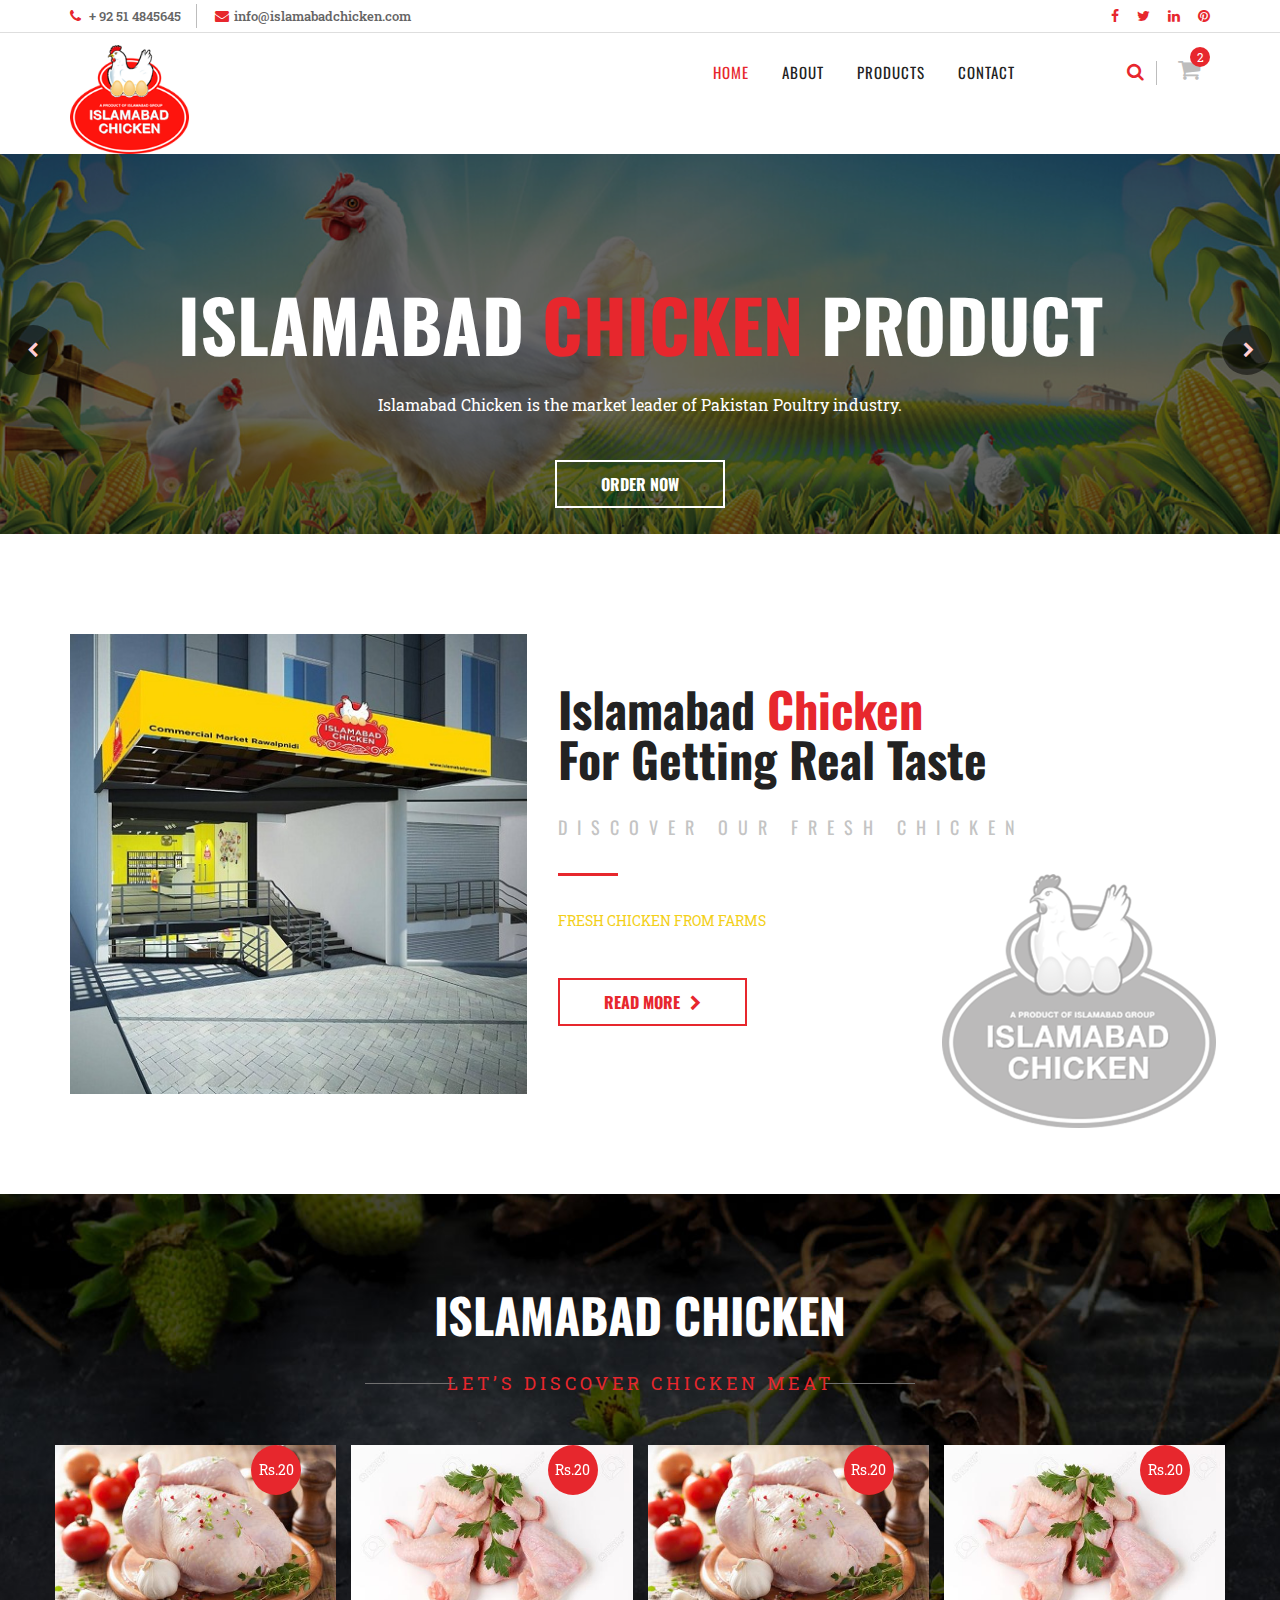
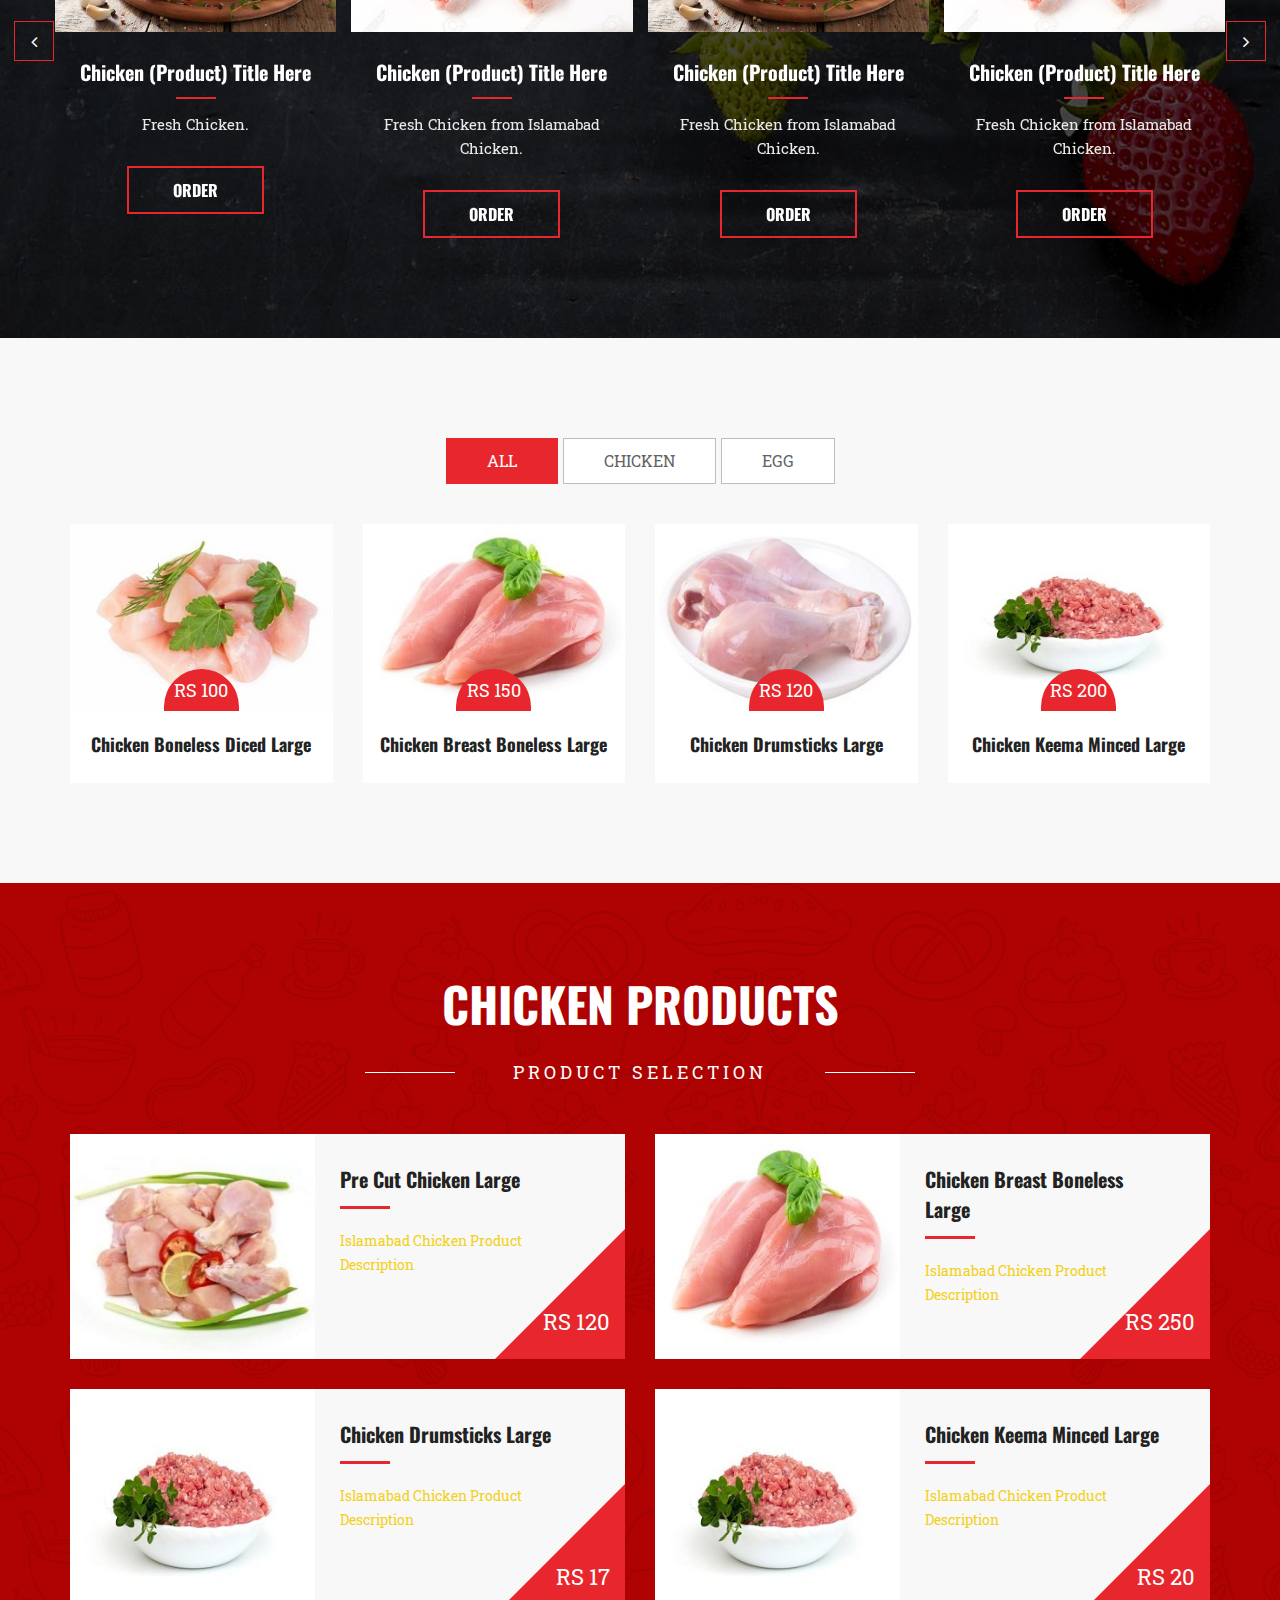
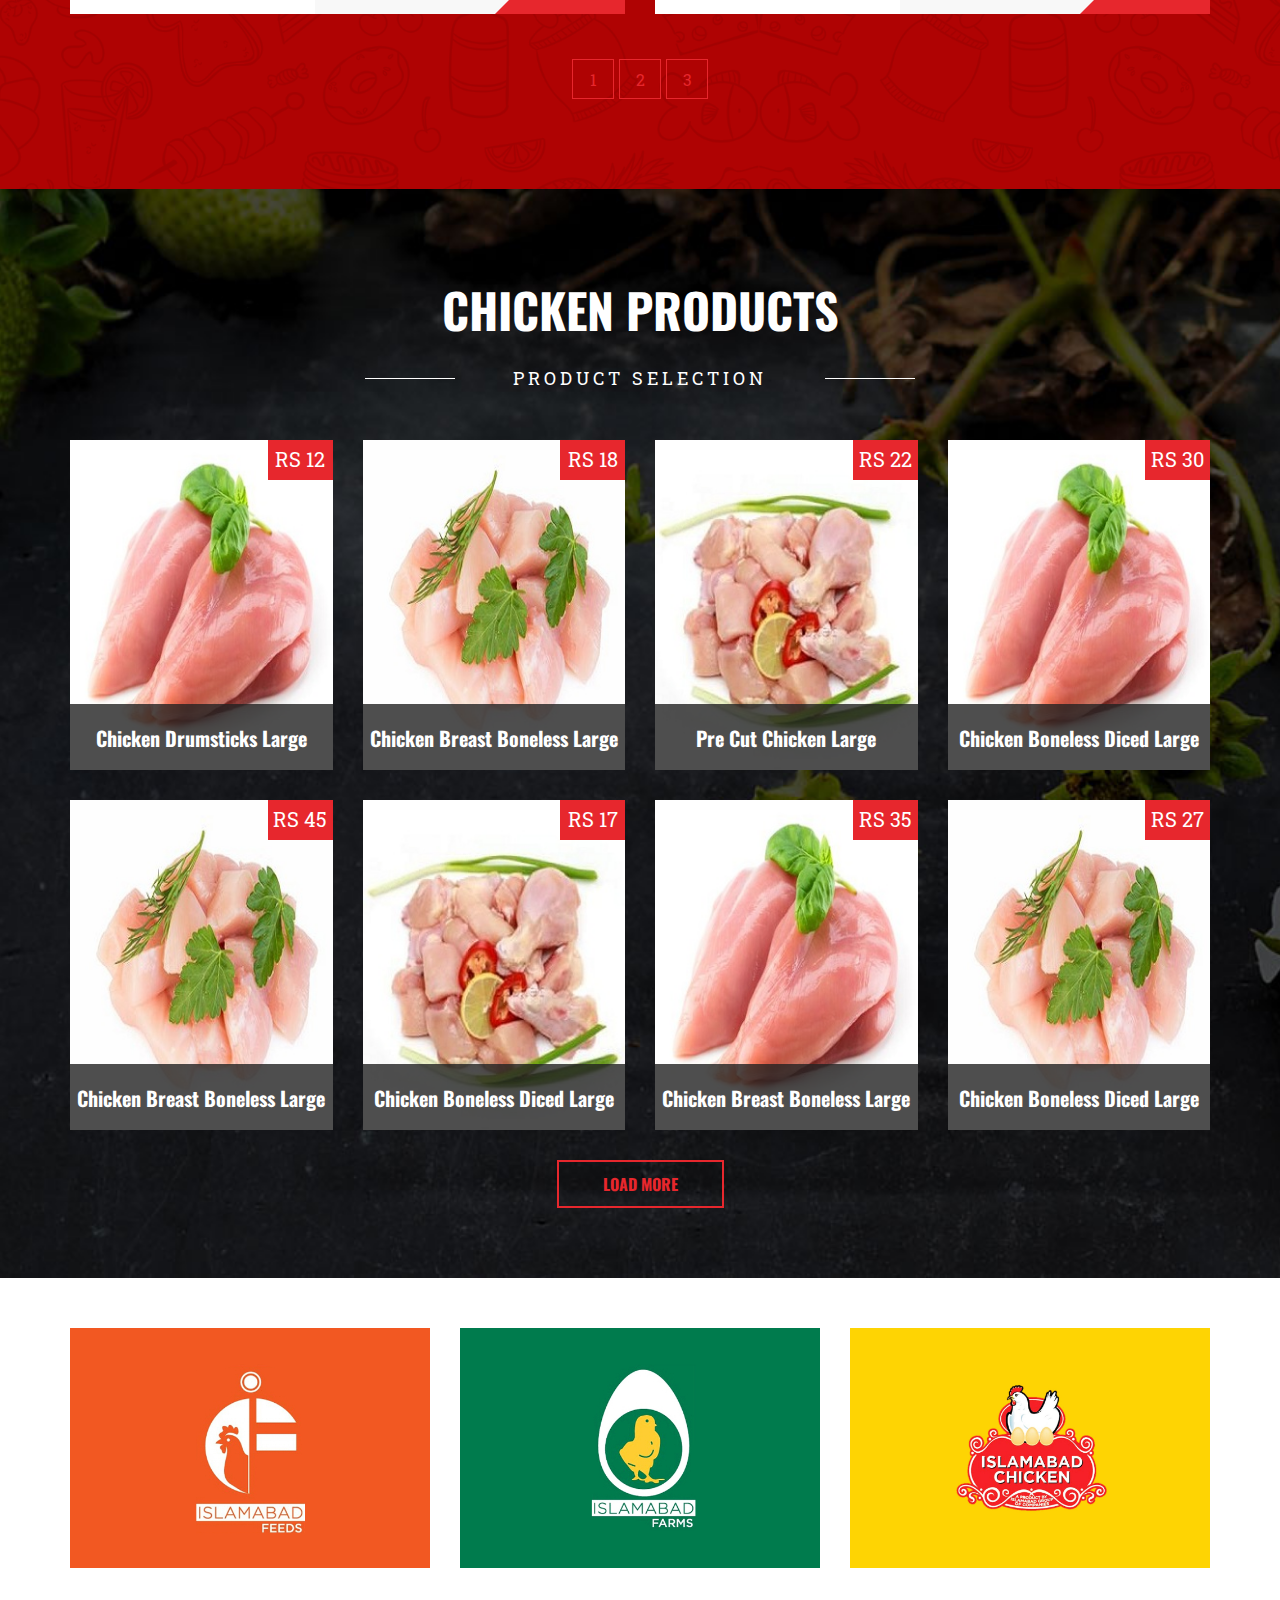
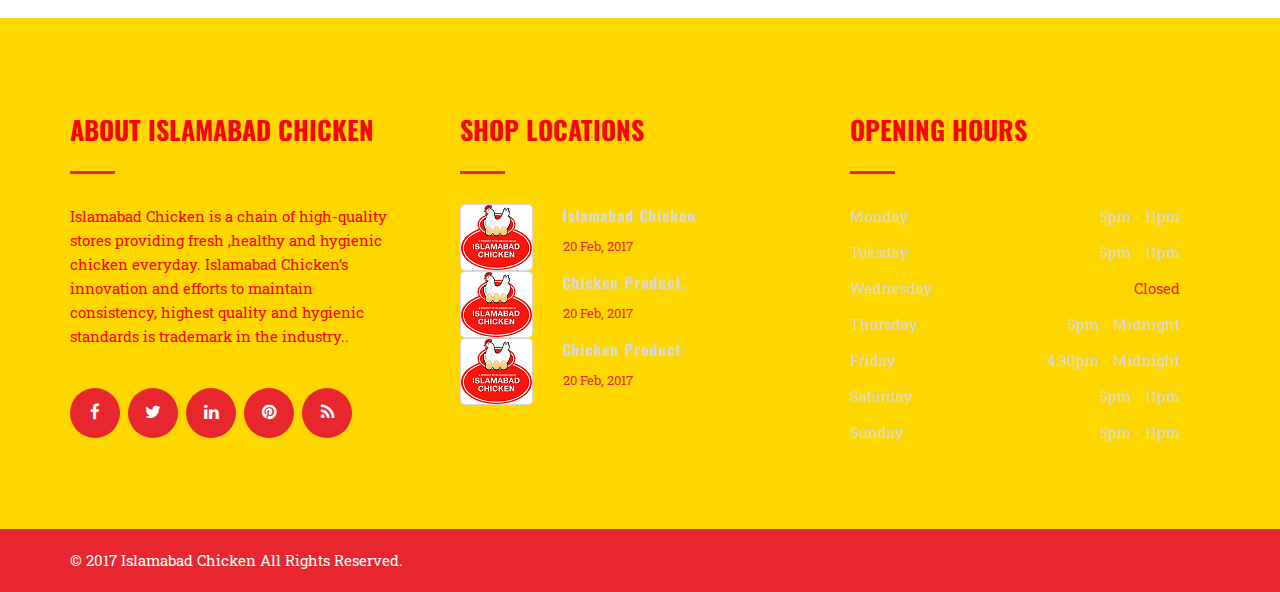
==== commit e8eba348: "first commit" ====
--- a/www/index.html
+++ b/www/index.html
@@ -66,7 +66,7 @@
                                 <div class="col-lg-6 col-md-6 col-sm-6 col-xs-12">
                                     <div class="header-top-left">
                                         <ul>
-                                            <li><i class="fa fa-phone" aria-hidden="true"></i><a href="Tel:+1234567890"> + 92 555 1234567 </a></li>
+                                            <li><i class="fa fa-phone" aria-hidden="true"></i><a href="Tel:+1234567890"> + 92 51 4845645</a></li>
                                             <li><i class="fa fa-envelope" aria-hidden="true"></i><a href="#">info@islamabadchicken.com</a></li>
                                         </ul>
                                     </div>
@@ -89,7 +89,7 @@
                             <div class="row">                         
                                 <div class="col-lg-2 col-md-2 col-sm-2 col-xs-12">
                                     <div class="logo-area">
-                                        <a href="index-2.#"><img class="img-responsive" src="img/logo-color.png" alt="logo"></a>
+                                        <a href="index-2.#"><img width="119" height="114" src="index_clip_image002.png"></a>
                                     </div>
                                 </div>  
                                 <div class="col-lg-8 col-md-8 col-sm-8 col-xs-12">
@@ -127,14 +127,14 @@
                                                                 <div class="media-body cart-content">
                                                                     <ul>
                                                                         <li>
-                                                                            <h1><a href="#">Lunch Menu</a></h1>
+                                                                            <h1><a href="#">Whole Chicken</a></h1>
                                                                             <p><span>Code:</span> STPT600</p>
                                                                         </li>
                                                                         <li>
                                                                             <p>X 1</p>
                                                                         </li>
                                                                         <li>
-                                                                            <p>$49</p>
+                                                                            <p>Rs.749</p>
                                                                         </li>
                                                                         <li>
                                                                             <a href="#" class="trash"><i class="fa fa-trash-o"></i></a>
@@ -155,14 +155,14 @@
                                                                 <div class="media-body cart-content">
                                                                     <ul>
                                                                         <li>
-                                                                            <h1><a href="#">Dinner Menu</a></h1>
+                                                                            <h1><a href="#">Chicken Breast</a></h1>
                                                                             <p><span>Code:</span> STPT460</p>
                                                                         </li>
                                                                         <li>
                                                                             <p>X 1</p>
                                                                         </li>
                                                                         <li>
-                                                                            <p>$75</p>
+                                                                            <p>Rs.575</p>
                                                                         </li>
                                                                         <li>
                                                                             <a href="#" class="trash"><i class="fa fa-trash-o"></i></a>
@@ -173,10 +173,10 @@
                                                         </div>
                                                     </li>
                                                     <li>
-                                                        <span><span>Sub Total</span></span><span>$124</span>
-                                                        <span><span>Discount</span></span><span>$30</span>
-                                                        <span><span>Vat(20%)</span></span><span>$18.8</span>
-                                                        <span><span>Sub Total</span></span><span>$112.8</span>
+                                                        <span><span>Sub Total</span></span><span>Rs.124</span>
+                                                        <span><span>Discount</span></span><span>Rs.30</span>
+                                                        <span><span>Vat(20%)</span></span><span>Rs.18.8</span>
+                                                        <span><span>Sub Total</span></span><span>Rs.112.8</span>
                                                     </li>
                                                     <li>
                                                         <ul class="checkout">
@@ -241,15 +241,16 @@
             <div class="slider1-area">
                 <div class="bend niceties preview-1">
                     <div id="ensign-nivoslider-3" class="slides">   
-                        <img src="img/slider/slide2-1.jpg" alt="slider" title="#slider-direction-1"/>
-                        <img src="img/slider/slide2-2.jpg" alt="slider" title="#slider-direction-2"/>
-                        <img src="img/slider/slide2-3.jpg" alt="slider" title="#slider-direction-3"/>
+                        <img src="images/OldImages/gallery-banner.jpg" alt="slider" title="#slider-direction-1"/>
+                        <img src="images/OldImages/slide_3 - Copy.jpg" alt="slider" title="#slider-direction-2"/>
+                        <img src="images/OldImages/banner-3.jpg" alt="slider" width="1919" title="#slider-direction-3"/>
                     </div>
                     <div id="slider-direction-3" class="t-cn slider-direction">
                         <div class="slider-content s-tb slide-1">
                             <div class="title-container s-tb-c">
-                                <h1 class="title1">Delicious Chicken Shawarma</h1>
-                                <p>Dorem Ipsum is simply dummy of the printing and typesetting 's standard dummy when.</p>
+                            
+                                <h1 class="title1">Fresh <span>Chicken</span> Never Frozen</h1>
+                                <p>Islamabad Chicken is the market leader of Pakistan Poultry industry.</p>
                                 <div class="slider-btn-area">
                                     <a href="#" class="ghost-btn">Order Now</a>
                                 </div>
@@ -259,8 +260,8 @@
                     <div id="slider-direction-2" class="t-cn slider-direction">
                         <div class="slider-content s-tb slide-2">
                              <div class="title-container s-tb-c">
-                                <h1 class="title1">Grilled Shawarma Sandwiches </h1>
-                                <p>Dorem Ipsum is simply dummy of the printing and typesetting 's standard dummy when.</p>
+                                <h1 class="title1"><span>Chicken</span> from our own Farms </h1>
+                                <p>Islamabad Chicken is the market leader of Pakistan Poultry industry.</p>
                                 <div class="slider-btn-area">
                                     <a href="#" class="ghost-btn">Order Now</a>
                                 </div>
@@ -271,7 +272,7 @@
                         <div class="slider-content s-tb slide-3">
                              <div class="title-container s-tb-c">
                                 <h1 class="title1">Islamabad <span>Chicken</span> Product </h1>
-                                <p>Dorem Ipsum is simply dummy of the printing and typesetting 's standard dummy when.</p>
+                                <p>Islamabad Chicken is the market leader of Pakistan Poultry industry.</p>
                                 <div class="slider-btn-area">
                                     <a href="#" class="ghost-btn">Order Now</a>
                                 </div>
@@ -295,8 +296,8 @@
                                 <h2>Islamabad <span> Chicken </span></h2>
                                 <h2>For Getting Real Taste</h2>
                             </div>
-                           <h3 class="title-bar-big-left">Discover Our Food</h3>
-                           <p>Asadsasdasd sadasdasdasd asdasdadasdashjasd asdasdasd asdasd. Qsadasdada sdasdsadasd asdasdasdas sadasdasdas.</p>
+                           <h3 class="title-bar-big-left">Discover Our FRESH CHICKEN</h3>
+                           <p>FRESH CHICKEN FROM FARMS</p>
                            <a href="#" class="ghost-color-btn">Read More<i class="fa fa-chevron-right" aria-hidden="true"></i></a>
                         </div>
                     </div>
@@ -307,8 +308,8 @@
             <!-- Special Dish Area Start Here -->
             <div class="special-dish-area">
                 <div class="container">
-                    <h2 class="title">Special Dishes </h2>
-                    <span class="subtitle-color">Let’s Discover Food</span>
+                    <h2 class="title">Islamabad <span>Chicken</span> </h2>
+                    <span class="subtitle-color">Let’s Discover Chicken meat</span>
                     <div class="row">
                         <div class="rc-carousel"
                             data-loop="true"
@@ -333,66 +334,66 @@
                             data-r-medium-nav="true"
                             data-r-medium-dots="false">                        
                             <div class="special-dish-box">
-                                <span>$20</span>
+                                <span>Rs.20</span>
                                 <a href="#"><img class="img-responsive" src="img/dish/1.png" alt="dish"></a>
-                                <h3 class="title-small title-bar-small-center"><a href="#">Menu Title Here</a></h3>
-                                <p>A cup of tea brings to you serene beauty stant plantations.</p>
+                                <h3 class="title-small title-bar-small-center"><a href="#">Chicken (Product) Title Here</a></h3>
+                                <p>Fresh Chicken.</p>
                                 <a href="#" class="ghost-semi-color-btn">Order</a>
                             </div>
                             <div class="special-dish-box">
-                                <span>$20</span>
+                                <span>Rs.20</span>
+                                <a href="#"><img class="img-responsive" src="img/dish/2.png" alt="dish"></a>
+                              <h3 class="title-small title-bar-small-center"><a href="#">Chicken (Product) Title Here</a></h3>
+                                <p>Fresh Chicken from Islamabad Chicken.</p>
+                                <a href="#" class="ghost-semi-color-btn">Order</a>
+                            </div>
+                            <div class="special-dish-box">
+                                <span>Rs.20</span>
                                 <a href="#"><img class="img-responsive" src="img/dish/1.png" alt="dish"></a>
-                                <h3 class="title-small title-bar-small-center"><a href="#">Menu Title Here</a></h3>
-                                <p>A cup of tea brings to you serene beauty stant plantations.</p>
+                                <h3 class="title-small title-bar-small-center"><a href="#">Chicken (Product) Title Here</a></h3>
+                                <p>Fresh Chicken from Islamabad Chicken.</p>
                                 <a href="#" class="ghost-semi-color-btn">Order</a>
                             </div>
                             <div class="special-dish-box">
-                                <span>$20</span>
+                                <span>Rs.20</span>
+                                <a href="#"><img class="img-responsive" src="img/dish/2.png" alt="dish"></a>
+                              <h3 class="title-small title-bar-small-center"><a href="#">Chicken (Product) Title Here</a></h3>
+                                <p>Fresh Chicken from Islamabad Chicken.</p>
+                                <a href="#" class="ghost-semi-color-btn">Order</a>
+                            </div>
+                            <div class="special-dish-box">
+                                <span>Rs.20</span>
                                 <a href="#"><img class="img-responsive" src="img/dish/1.png" alt="dish"></a>
-                                <h3 class="title-small title-bar-small-center"><a href="#">Menu Title Here</a></h3>
-                                <p>A cup of tea brings to you serene beauty stant plantations.</p>
+                                <h3 class="title-small title-bar-small-center"><a href="#">Chicken (Product) Title Here</a></h3>
+                                <p>Fresh Chicken from Islamabad Chicken.</p>
                                 <a href="#" class="ghost-semi-color-btn">Order</a>
                             </div>
                             <div class="special-dish-box">
-                                <span>$20</span>
+                                <span>Rs.20</span>
+                                <a href="#"><img class="img-responsive" src="img/dish/2.png" alt="dish"></a>
+                              <h3 class="title-small title-bar-small-center"><a href="#">Chicken (Product) Title Here</a></h3>
+                                <p>Fresh Chicken from Islamabad Chicken.</p>
+                                <a href="#" class="ghost-semi-color-btn">Order</a>
+                            </div>
+                            <div class="special-dish-box">
+                                <span>Rs.20</span>
                                 <a href="#"><img class="img-responsive" src="img/dish/1.png" alt="dish"></a>
-                                <h3 class="title-small title-bar-small-center"><a href="#">Menu Title Here</a></h3>
-                                <p>A cup of tea brings to you serene beauty stant plantations.</p>
+                                <h3 class="title-small title-bar-small-center"><a href="#">Chicken (Product) Title Here</a></h3>
+                                <p>Fresh Chicken from Islamabad Chicken.</p>
                                 <a href="#" class="ghost-semi-color-btn">Order</a>
                             </div>
                             <div class="special-dish-box">
-                                <span>$20</span>
+                                <span>Rs.20</span>
+                                <a href="#"><img class="img-responsive" src="img/dish/2.png" alt="dish"></a>
+                              <h3 class="title-small title-bar-small-center"><a href="#">Chicken (Product) Title Here</a></h3>
+                                <p>Fresh Chicken from Islamabad Chicken.</p>
+                                <a href="#" class="ghost-semi-color-btn">Order</a>
+                            </div>
+                            <div class="special-dish-box">
+                                <span>Rs.20</span>
                                 <a href="#"><img class="img-responsive" src="img/dish/1.png" alt="dish"></a>
-                                <h3 class="title-small title-bar-small-center"><a href="#">Menu Title Here</a></h3>
-                                <p>A cup of tea brings to you serene beauty stant plantations.</p>
-                                <a href="#" class="ghost-semi-color-btn">Order</a>
-                            </div>
-                            <div class="special-dish-box">
-                                <span>$20</span>
-                                <a href="#"><img class="img-responsive" src="img/dish/1.png" alt="dish"></a>
-                                <h3 class="title-small title-bar-small-center"><a href="#">Menu Title Here</a></h3>
-                                <p>A cup of tea brings to you serene beauty stant plantations.</p>
-                                <a href="#" class="ghost-semi-color-btn">Order</a>
-                            </div>
-                            <div class="special-dish-box">
-                                <span>$20</span>
-                                <a href="#"><img class="img-responsive" src="img/dish/1.png" alt="dish"></a>
-                                <h3 class="title-small title-bar-small-center"><a href="#">Menu Title Here</a></h3>
-                                <p>A cup of tea brings to you serene beauty stant plantations.</p>
-                                <a href="#" class="ghost-semi-color-btn">Order</a>
-                            </div>
-                            <div class="special-dish-box">
-                                <span>$20</span>
-                                <a href="#"><img class="img-responsive" src="img/dish/1.png" alt="dish"></a>
-                                <h3 class="title-small title-bar-small-center"><a href="#">Menu Title Here</a></h3>
-                                <p>A cup of tea brings to you serene beauty stant plantations.</p>
-                                <a href="#" class="ghost-semi-color-btn">Order</a>
-                            </div>
-                            <div class="special-dish-box">
-                                <span>$20</span>
-                                <a href="#"><img class="img-responsive" src="img/dish/1.png" alt="dish"></a>
-                                <h3 class="title-small title-bar-small-center"><a href="#">Menu Title Here</a></h3>
-                                <p>A cup of tea brings to you serene beauty stant plantations.</p>
+                                <h3 class="title-small title-bar-small-center"><a href="#">Chicken (Product) Title Here</a></h3>
+                                <p>Fresh Chicken from Islamabad Chicken.</p>
                                 <a href="#" class="ghost-semi-color-btn">Order</a>
                             </div>
                         </div>
@@ -408,10 +409,8 @@
                         <div class="col-lg-12 col-md-12 col-sm-12 col-xs-12">
                             <div class="isotop-classes-tab myisotop"> 
                                 <a href="#" data-filter="*" class="current">All</a>
-                                <a href="#" data-filter=".lunch">Lunch</a>
-                                <a href="#" data-filter=".dinner">Dinner</a>
-                                <a href="#" data-filter=".dessert">Dessert</a>
-                                <a href="#" data-filter=".drinks">Drinks</a>
+                                <a href="#" data-filter=".lunch">Chicken</a>
+                                <a href="#" data-filter=".dinner">EGG</a>
                             </div>
                         </div>
                     </div>
@@ -424,11 +423,11 @@
                                             <li><a href="#"><i class="fa fa-link" aria-hidden="true"></i></a></li>
                                         </ul>
                                     </div>
-                                    <a href="#"><img class="img-responsive" src="img/dish/11.jpg" alt="dish"></a>
+                                    <a href="#"><img class="img-responsive" src="img/dish/Chicken_boneless_-_diced_i_large.jpg" alt="dish"></a>
                                 </div>
                                  <div class="food-menu2-title-holder">
-                                    <span>$10</span>
-                                    <h3><a href="#">Menu Title Here</a></h3>
+                                    <span>RS 100</span>
+                                    <h3><a href="#">Chicken Boneless Diced Large</a></h3>
                                 </div>
                             </div>
                         </div>
@@ -440,11 +439,11 @@
                                             <li><a href="#"><i class="fa fa-link" aria-hidden="true"></i></a></li>
                                         </ul>
                                     </div>
-                                    <a href="#"><img class="img-responsive" src="img/dish/12.jpg" alt="dish"></a>
+                                    <a href="#"><img class="img-responsive" src="img/dish/chicken_breast_boneless_i_large.jpg" alt="dish"></a>
                                 </div>
                                  <div class="food-menu2-title-holder">
-                                    <span>$15</span>
-                                    <h3><a href="#">Menu Title Here</a></h3>
+                                    <span>RS 150</span>
+                                    <h3><a href="#">Chicken Breast Boneless Large</a></h3>
                                 </div>
                             </div>
                         </div>
@@ -456,11 +455,11 @@
                                             <li><a href="#"><i class="fa fa-link" aria-hidden="true"></i></a></li>
                                         </ul>
                                     </div>
-                                    <a href="#"><img class="img-responsive" src="img/dish/13.jpg" alt="dish"></a>
+                                    <a href="#"><img class="img-responsive" src="img/dish/Chicken_Drumsticks_1_large.jpg" alt="dish"></a>
                                 </div>
                                  <div class="food-menu2-title-holder">
-                                    <span>$12</span>
-                                    <h3><a href="#">Menu Title Here</a></h3>
+                                    <span>RS 120</span>
+                                    <h3><a href="#">Chicken Drumsticks Large</a></h3>
                                 </div>
                             </div>
                         </div>
@@ -472,11 +471,14 @@
                                             <li><a href="#"><i class="fa fa-link" aria-hidden="true"></i></a></li>
                                         </ul>
                                     </div>
-                                    <a href="#"><img class="img-responsive" src="img/dish/14.jpg" alt="dish"></a>
+                                    <a href="#"><img class="img-responsive" src="img/dish/chicken_keema_minced_i_large.jpg" alt="dish"></a>
+                                    
+                                    
+                                    
                                 </div>
                                  <div class="food-menu2-title-holder">
-                                    <span>$20</span>
-                                    <h3><a href="#">Menu Title Here</a></h3>
+                                    <span>RS 200</span>
+                                    <h3><a href="#">Chicken Keema Minced Large</a></h3>
                                 </div>
                             </div>
                         </div>
@@ -487,13 +489,7 @@
             <!-- Food Menu 2 Area End Here -->
            
 		   <!-- Food Menu 3 Area Start Here -->  
-            <div class="food-menu3-area section-space" style="padding: 85px 0 90px;
-    position: relative;
-    background: url(img/tasty-menu-back.png);
-    background-size: cover;
-    background-position: center;
-    background-repeat: no-repeat;
-    background-color: #af0303;">
+            <div class="food-menu3-area section-space" style="padding: 85px 0 90px; position: relative; background: url(img/tasty-menu-back.png); background-size: cover; background-position: center; background-repeat: no-repeat; background-color: #af0303; background-image: url(img/tasty-menu-back.png);">
                 <div class="container">
                     <div class="row">
 						
@@ -504,13 +500,13 @@
                             <div class="food-menu3-box">
                                <div class="food-menu3-box-img">
                                     <a href="#"><i class="fa fa-link" aria-hidden="true"></i></a>
-                                    <img src="img/dish/23.jpg" alt="dish" class="img-responsive">
+                                    <img src="img/dish/Pre_cut_Chicken_large.jpg" alt="dish" class="img-responsive">
                                 </div>
                                 <div class="food-menu3-box-content">
-                                    <h3 class="title-bar-medium-left"><a href="#">Menu Title Here</a></h3>
-                                    <p>Rorem Ipsum has been theyaer industry's standard dummy ety text ever since.</p>  
+                                    <h3 class="title-bar-medium-left"><a href="#">Pre Cut Chicken Large</a></h3>
+                                    <p>Islamabad Chicken Product Description</p>  
                                     <div class="food-menu-price">
-                                        <span>$12</span>
+                                        <span>RS 120</span>
                                     </div>
                                 </div>
                             </div>
@@ -519,13 +515,13 @@
                             <div class="food-menu3-box">
                                <div class="food-menu3-box-img">
                                     <a href="#"><i class="fa fa-link" aria-hidden="true"></i></a>
-                                    <img src="img/dish/24.jpg" alt="dish" class="img-responsive">
+                                    <img src="img/dish/45.jpg" alt="dish" class="img-responsive">
                                 </div>
                                 <div class="food-menu3-box-content">
-                                    <h3 class="title-bar-medium-left"><a href="#">Menu Title Here</a></h3>
-                                    <p>Rorem Ipsum has been theyaer industry's standard dummy ety text ever since.</p>  
+                                    <h3 class="title-bar-medium-left"><a href="#">Chicken Breast Boneless Large</a></h3>
+                                    <p>Islamabad Chicken Product Description</p>  
                                     <div class="food-menu-price">
-                                        <span>$25</span>
+                                        <span>RS 250</span>
                                     </div>
                                 </div>
                             </div>
@@ -534,13 +530,13 @@
                             <div class="food-menu3-box">
                                <div class="food-menu3-box-img">
                                     <a href="#"><i class="fa fa-link" aria-hidden="true"></i></a>
-                                    <img src="img/dish/25.jpg" alt="dish" class="img-responsive">
+                                    <img src="img/dish/46.jpg" alt="dish" class="img-responsive">
                                 </div>
                                 <div class="food-menu3-box-content">
-                                    <h3 class="title-bar-medium-left"><a href="#">Menu Title Here</a></h3>
-                                    <p>Rorem Ipsum has been theyaer industry's standard dummy ety text ever since.</p>  
+                                    <h3 class="title-bar-medium-left"><a href="#">Chicken Drumsticks Large</a></h3>
+                                    <p>Islamabad Chicken Product Description</p>  
                                     <div class="food-menu-price">
-                                        <span>$17</span>
+                                        <span>RS 17</span>
                                     </div>
                                 </div>
                             </div>
@@ -549,13 +545,13 @@
                             <div class="food-menu3-box">
                                <div class="food-menu3-box-img">
                                     <a href="#"><i class="fa fa-link" aria-hidden="true"></i></a>
-                                    <img src="img/dish/26.jpg" alt="dish" class="img-responsive">
+                                    <img src="img/dish/46.jpg" alt="dish" class="img-responsive">
                                 </div>
                                 <div class="food-menu3-box-content">
-                                    <h3 class="title-bar-medium-left"><a href="#">Menu Title Here</a></h3>
-                                    <p>Rorem Ipsum has been theyaer industry's standard dummy ety text ever since.</p>  
+                                    <h3 class="title-bar-medium-left"><a href="#">Chicken Keema Minced Large</a></h3>
+                                    <p>Islamabad Chicken Product Description</p>  
                                     <div class="food-menu-price">
-                                        <span>$20</span>
+                                        <span>RS 20</span>
                                     </div>
                                 </div>
                             </div>
@@ -582,89 +578,89 @@
                     <div class="row menu-list">
                         <div class="col-lg-3 col-md-3 col-sm-4 col-xs-6  menu-item">
                             <div class="food-menu4-box">
-                                <img src="img/dish/31.jpg" alt="dish" class="img-responsive">                              
-                                <span>$12</span>
+                                <img src="img/dish/47.jpg" alt="dish" class="img-responsive">                              
+                                <span>RS 12</span>
                                 <div class="food-menu4-box-title">
-                                    <h3><a href="#">Menu Title Here</a></h3>
-                                    <p>Torem Ipsum has been the industrys standard dummy ever since therly hanged ncluding versions.</p>
+                                    <h3><a href="#">Chicken Drumsticks Large</a></h3>
+                                    <p>Islamabad Chicken Product Description</p>
                                     <a href="#" class="default-btn">Details</a>  
                                 </div>
                             </div>
                         </div>
                         <div class="col-lg-3 col-md-3 col-sm-4 col-xs-6  menu-item">
                             <div class="food-menu4-box">
-                                <img src="img/dish/32.jpg" alt="dish" class="img-responsive">                              
-                                <span>$18</span>
+                                <img src="img/dish/48.jpg" alt="dish" class="img-responsive">                              
+                                <span>RS 18</span>
                                 <div class="food-menu4-box-title">
-                                    <h3><a href="#">Menu Title Here</a></h3>
-                                    <p>Torem Ipsum has been the industrys standard dummy ever since therly hanged ncluding versions.</p>
+                                    <h3><a href="#">Chicken Breast Boneless Large</a></h3>
+                                    <p>Islamabad Chicken Product Description</p>
                                     <a href="#" class="default-btn">Details</a>  
                                 </div>
                             </div>
                         </div>
                         <div class="col-lg-3 col-md-3 col-sm-4 col-xs-6  menu-item">
                             <div class="food-menu4-box">
-                                <img src="img/dish/33.jpg" alt="dish" class="img-responsive">                              
-                                <span>$22</span>
+                                <img src="img/dish/49.jpg" alt="dish" class="img-responsive">                              
+                                <span>RS 22</span>
                                 <div class="food-menu4-box-title">
-                                    <h3><a href="#">Menu Title Here</a></h3>
-                                    <p>Torem Ipsum has been the industrys standard dummy ever since therly hanged ncluding versions.</p>
+                                    <h3><a href="#">Pre Cut Chicken Large</a></h3>
+                                    <p>Islamabad Chicken Product Description</p>
                                     <a href="#" class="default-btn">Details</a>  
                                 </div>
                             </div>
                         </div>
                         <div class="col-lg-3 col-md-3 col-sm-4 col-xs-6  menu-item">
                             <div class="food-menu4-box">
-                                <img src="img/dish/34.jpg" alt="dish" class="img-responsive">                              
-                                <span>$30</span>
+                                <img src="img/dish/47.jpg" alt="dish" class="img-responsive">                              
+                                <span>RS 30</span>
                                 <div class="food-menu4-box-title">
-                                    <h3><a href="#">Menu Title Here</a></h3>
-                                    <p>Torem Ipsum has been the industrys standard dummy ever since therly hanged ncluding versions.</p>
+                                    <h3><a href="#">Chicken Boneless Diced Large</a></h3>
+                                    <p>Islamabad Chicken Product Description</p>
                                     <a href="#" class="default-btn">Details</a>  
                                 </div>
                             </div>
                         </div>
                         <div class="col-lg-3 col-md-3 col-sm-4 col-xs-6  menu-item">
                             <div class="food-menu4-box">
-                                <img src="img/dish/35.jpg" alt="dish" class="img-responsive">                              
-                                <span>$45</span>
+                                <img src="img/dish/48.jpg" alt="dish" class="img-responsive">                              
+                                <span>RS 45</span>
                                 <div class="food-menu4-box-title">
-                                    <h3><a href="#">Menu Title Here</a></h3>
-                                    <p>Torem Ipsum has been the industrys standard dummy ever since therly hanged ncluding versions.</p>
+                                    <h3><a href="#">Chicken Breast Boneless Large</a></h3>
+                                    <p>Islamabad Chicken Product Description</p>
                                     <a href="#" class="default-btn">Details</a>  
                                 </div>
                             </div>
                         </div>
                         <div class="col-lg-3 col-md-3 col-sm-4 col-xs-6  menu-item">
                             <div class="food-menu4-box">
-                                <img src="img/dish/36.jpg" alt="dish" class="img-responsive">                              
-                                <span>$17</span>
+                                <img src="img/dish/49.jpg" alt="dish" class="img-responsive">                              
+                                <span>RS 17</span>
                                 <div class="food-menu4-box-title">
-                                    <h3><a href="#">Menu Title Here</a></h3>
-                                    <p>Torem Ipsum has been the industrys standard dummy ever since therly hanged ncluding versions.</p>
+                                    <h3><a href="#">Chicken Boneless Diced Large</a></h3>
+                                    <p>Islamabad Chicken Product Description</p>
                                     <a href="#" class="default-btn">Details</a>  
                                 </div>
                             </div>
                         </div>
                         <div class="col-lg-3 col-md-3 col-sm-4 col-xs-6  menu-item">
                             <div class="food-menu4-box">
-                                <img src="img/dish/37.jpg" alt="dish" class="img-responsive">                              
-                                <span>$35</span>
+                                <img src="img/dish/47.jpg" alt="dish" class="img-responsive">                              
+                                <span>RS 35</span>
                                 <div class="food-menu4-box-title">
-                                    <h3><a href="#">Menu Title Here</a></h3>
-                                    <p>Torem Ipsum has been the industrys standard dummy ever since therly hanged ncluding versions.</p>
-                                    <a href="#" class="default-btn">Details</a>  
+                                    <h3><a href="#">Chicken Breast Boneless Large</a></h3>
+                                    <p>Islamabad Chicken Product Description</p>
+                                    <a href="#" class="default-btn">Order</a>  
                                 </div>
                             </div>
                         </div>
                         <div class="col-lg-3 col-md-3 col-sm-4 col-xs-6  menu-item">
                             <div class="food-menu4-box">
-                                <img src="img/dish/38.jpg" alt="dish" class="img-responsive">                              
-                                <span>$27</span>
+                                <img src="img/dish/48.jpg" alt="dish" class="img-responsive">                              
+                                <span>RS 27</span>
                                 <div class="food-menu4-box-title">
-                                    <h3><a href="#">Menu Title Here</a></h3>
-                                    <p>Torem Ipsum has been the industrys standard dummy ever since therly hanged ncluding versions.</p>
-                                    <a href="#" class="default-btn">Details</a>  
+                                    <h3><a href="#">Chicken Boneless Diced Large</a></h3>
+                                    <p>Islamabad Chicken Product Description</p>
+                                    <a href="#" class="default-btn">Order</a>  
                                 </div>
                             </div>
                         </div>
@@ -703,7 +699,7 @@
                                 <div class="footer-box">
                                     <h3 class="title-bar-footer">About Islamabad Chicken</h3>
                                     <div class="footer-about">
-                                        <p>We aim to home-produce as much as possiblefor the best quality, and to reduce food mcious cakes, traditional Devon soups, sauces and accompanimentsion.We aim to home-produce as much as possiblefor the best quality, and to reduce food mcious cakes.</p>
+                                        <p>Islamabad Chicken is a chain of high-quality stores providing fresh ,healthy and hygienic chicken everyday. Islamabad Chicken’s innovation and efforts to maintain consistency, highest quality and hygienic standards is trademark in the industry..</p>
                                     </div>
                                     <ul class="footer-social">
                                         <li><a href="#"><i class="fa fa-facebook" aria-hidden="true"></i></a></li>
@@ -716,39 +712,39 @@
                             </div>
                             <div class="col-lg-4 col-md-4 col-sm-4 col-xs-12">
                                 <div class="footer-box">
-                                    <h3 class="title-bar-footer">Dishes</h3>
+                                    <h3 class="title-bar-footer">Shop Locations</h3>
                                     <div class="footer-blog-post">
                                         <div class="media">
                                             <a href="#" class="pull-left">
-                                                <img src="img/footer-blog1.jpg" alt="footer-blog" class="img-responsive">
+                                                <img src="img/BOTTOM FOOTER.png" alt="footer-blog" class="img-responsive">
                                             </a>
                                             <div class="media-body">
-                                                <h4><a href="#">Beef Burger Daily Special Foods That</a></h4>
-                                                <p>20 Aug, 2016</p>
+                                                <h4><a href="#">Islamabad Chicken</a></h4>
+                                                <p>20 Feb, 2017</p>
                                             </div>
                                         </div>
                                     </div>
                                      <div class="footer-blog-post">
                                         <div class="media">
                                             <a href="#" class="pull-left">
-                                                <img src="img/footer-blog2.jpg" alt="footer-blog" class="img-responsive">
+                                                <img src="img/BOTTOM FOOTER.png" alt="footer-blog" class="img-responsive">
                                             </a>
                                             <div class="media-body">
-                                                <h4><a href="#">Beef Burger Daily Special Foods That</a></h4>
-                                                <p>20 Aug, 2016</p>
+                                                <h4><a href="#">Chicken Product.</a></h4>
+                                                <p>20 Feb, 2017</p>
                                             </div>
                                         </div>
                                     </div>
                                      <div class="footer-blog-post">
                                         <div class="media">
                                             <a href="#" class="pull-left">
-                                                <img src="img/footer-blog3.jpg" alt="footer-blog" class="img-responsive">
+                                                <img src="img/BOTTOM FOOTER.png" alt="footer-blog" class="img-responsive">
                                             </a>
                                             <div class="media-body">
-                                                <h4><a href="#">Beef Burger Daily Special Foods That</a></h4>
-                                                <p>20 Aug, 2016</p>
-                                            </div>
-                                        </div>
+                                                <h4><a href="#">Chicken Product</a></h4>
+                                                <p>20 Feb, 2017</p>
+                                          </div>
+                                       </div>
                                     </div>
                                 </div>
                             </div>
--- a/www/css/main.css
+++ b/www/css/main.css
@@ -11,9 +11,9 @@
    ========================================================================== */
 
 html {
-    color: #222;
-    font-size: 1em;
-    line-height: 1.4;
+	color: #F3D019;
+	font-size: 1em;
+	line-height: 1.4;
 }
 
 /*
@@ -214,11 +214,11 @@
     *:after,
     *:first-letter,
     *:first-line {
-        background: transparent !important;
-        color: #000 !important; /* Black prints faster:
+	background: transparent !important;
+	color: #F3D019 !important; /* Black prints faster:
                                    http://www.sanbeiji.com/archives/953 */
-        box-shadow: none !important;
-        text-shadow: none !important;
+	box-shadow: none !important;
+	text-shadow: none !important;
     }
 
     a,
--- a/www/style.css
+++ b/www/style.css
@@ -84,14 +84,14 @@
 =======================================*/
 html,
 body {
-  height: 100%;
-  font-family: 'Roboto Slab', serif;
-  font-size: 14px;
-  line-height: 24px;
-  font-weight: 400;
-  vertical-align: baseline;
-  background: #ffffff;
-  color: #646464;
+	height: 100%;
+	font-family: 'Roboto Slab', serif;
+	font-size: 14px;
+	line-height: 24px;
+	font-weight: 400;
+	vertical-align: baseline;
+	background: #ffffff;
+	color: #F3D019;
 }
 h1,
 h2,
@@ -4995,7 +4995,7 @@
 .food-menu3-area .food-menu3-box .food-menu3-box-content .food-menu-price span {
   color: #ffffff;
   padding: 0 15px 25px;
-  font-size: 30px;
+  font-size: 22px;
   display: block;
 }
 @media (min-width: 480px) and (max-width: 767px) {
@@ -6669,8 +6669,8 @@
 25. Footer Area Styles 
 ========================================*/
 .footer-area-top {
-  padding: 92px 0 55px;
-  background: #151515;
+	padding: 92px 0 55px;
+	background: #FFD700;
 }
 @media (min-width: 992px) and (max-width: 1199px) {
   .footer-area-top {
@@ -6702,14 +6702,14 @@
   }
 }
 .footer-area-top h3 {
-  font-size: 26px;
-  margin-bottom: 55px;
-  text-transform: uppercase;
-  color: #ffffff;
+	font-size: 26px;
+	margin-bottom: 55px;
+	text-transform: uppercase;
+	color: #F5060A;
 }
 .footer-area-top .footer-about p {
-  color: #d7d7d7;
-  font-size: 15px;
+	color: #F7060A;
+	font-size: 15px;
 }
 .footer-area-top .footer-social {
   margin-top: 40px;
@@ -6804,12 +6804,12 @@
   transition: all 0.3s ease-out;
 }
 .footer-area-top .footer-blog-post .media-body h4 a:hover {
-  color: #e7272d;
-  -webkit-transition: all 0.3s ease-out;
-  -moz-transition: all 0.3s ease-out;
-  -ms-transition: all 0.3s ease-out;
-  -o-transition: all 0.3s ease-out;
-  transition: all 0.3s ease-out;
+	color: #F3D019;
+	-webkit-transition: all 0.3s ease-out;
+	-moz-transition: all 0.3s ease-out;
+	-ms-transition: all 0.3s ease-out;
+	-o-transition: all 0.3s ease-out;
+	transition: all 0.3s ease-out;
 }
 .footer-area-top .footer-blog-post .media-body p {
   color: #e7272d;
